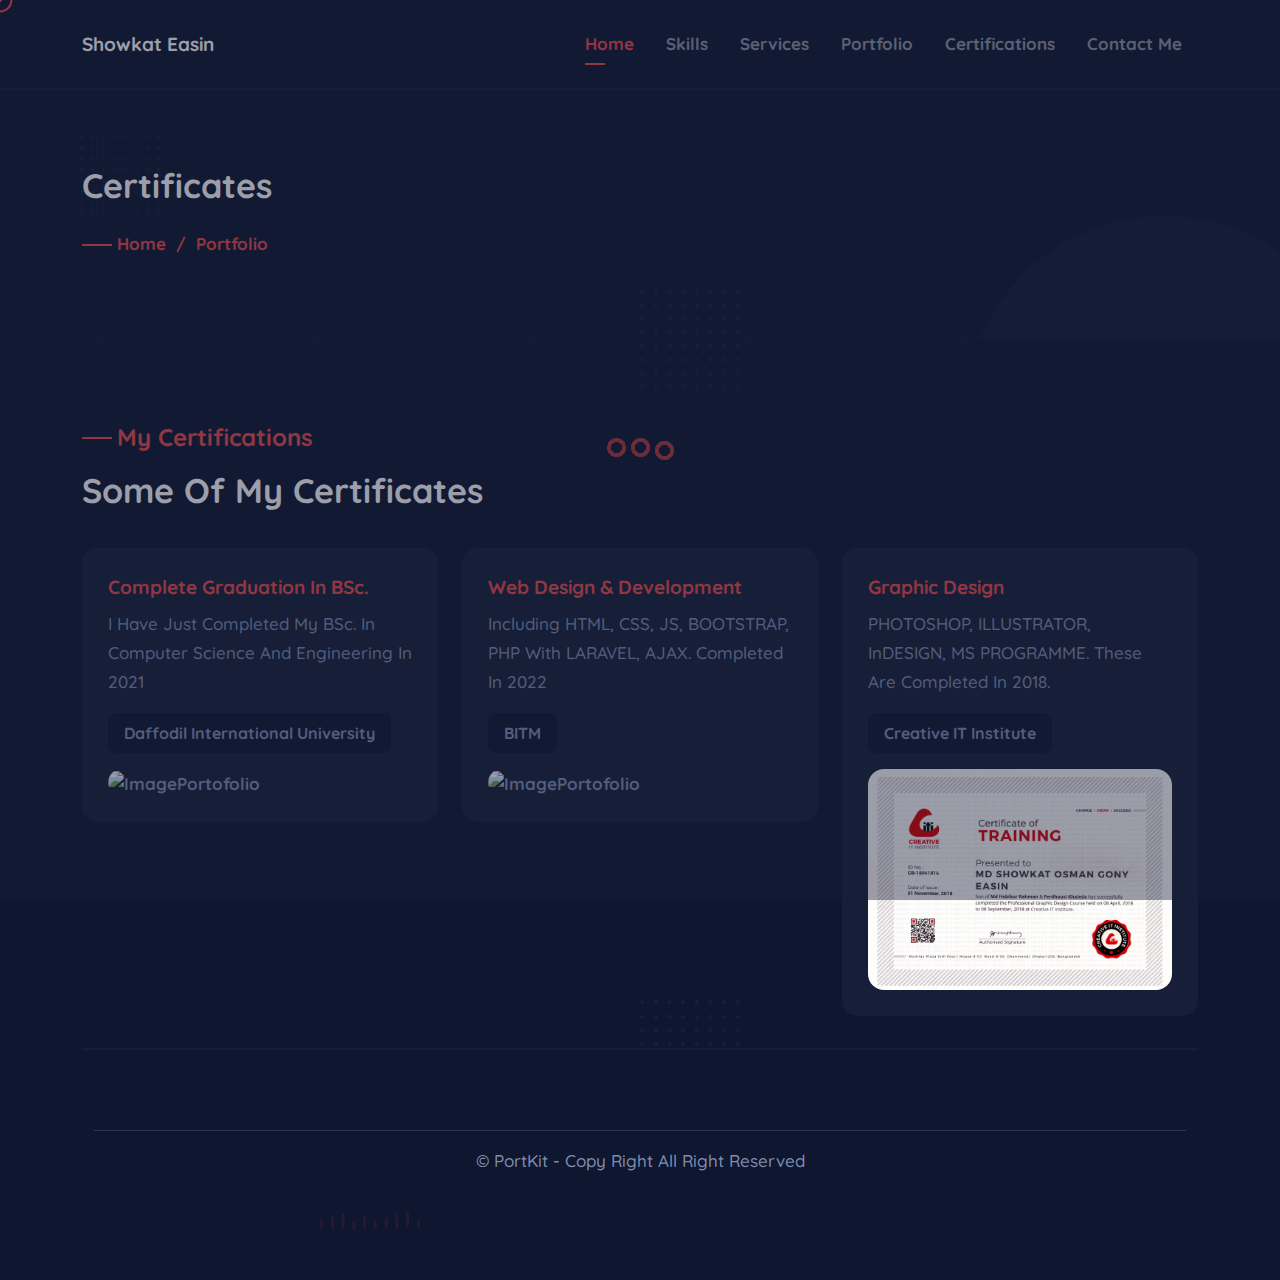
==== certificate.html @ d9ac350d "AddFooterAll" ====
<!DOCTYPE html>
<html lang="en" dir="ltr">
    
<head>
    <!-- meta -->
    <meta charset="UTF-8" />
    <meta http-equiv="X-UA-Compatible" content="IE=edge" />
    <meta name="viewport" content="width=device-width, initial-scale=1.0" />
    <meta name="description" content="Personal Portfolio HTML Template" />
    <meta name="keywords" content="Personal, Portfolio, Website, creative, freelancer, modern, onepage, UI, ux" />
    <!-- favicon -->
    <link rel="shortcut icon" href="assets/images/icon/favicon.png" type="image/x-icon">
    <!-- stylesheet -->
    <link rel="stylesheet" href="assets/css/bootstrap.min.css" />

    <link rel="stylesheet" href="https://cdnjs.cloudflare.com/ajax/libs/font-awesome/6.1.1/css/all.min.css" />
    <link rel='stylesheet' href='https://cdn-uicons.flaticon.com/uicons-regular-rounded/css/uicons-regular-rounded.css'>

    <link rel="stylesheet" href="assets/css/swiper-bundle.min.css" />
    <link rel="stylesheet" href="assets/scss/style.css" />
    <!-- title page -->
    <title>PortKit - Personal Portfolio HTML Template</title>
</head>

<body>

    <!-- preloader -->
    <div id="preloader"><img src="assets/images/icon/preloader.gif" alt="preloader"></div>
    <!-- preloader -->
    
    <!-- start navbar -->
    <nav class="navbar navbar-expand-lg navbar-dark bg-transparent">
        <div class="container">
            <a class="navbar-brand" href="#"><h4>Showkat Easin</h4></a>
            <button class="navbar-toggler" id="js-nav-trigger" type="button" data-bs-toggle="collapse" data-bs-target="#navbarContent" aria-controls="navbarContent" aria-expanded="false" aria-label="Toggle">
                <span></span>
            </button>
            <!-- .navbar-collapse -->
            <div class="collapse navbar-collapse" id="navbarContent">
                <ul class="navbar-nav ms-auto">
                    <li class="nav-item"><a class="nav-link active" aria-current="page" href="index.html">home</a></li>                    
                    <!-- <li class="nav-item"><a class="nav-link" href="index.html#about-me" data-value="about-me">about me</a></li> -->
                    <li class="nav-item"><a class="nav-link" href="skills.html">Skills</a></li>
                    <li class="nav-item"><a class="nav-link" href="services.html">services</a></li>
                    <li class="nav-item"><a class="nav-link" href="portfolio.html">portfolio</a></li>
                    <li class="nav-item"><a class="nav-link" href="certificate.html">Certifications</a></li>
                    <li class="nav-item"><a class="nav-link" href="contact-me.html">contact me</a></li>
                </ul>
            </div>
            <!-- .navbar-collapse -->
        </div>
    </nav>
    <!-- end navbar -->

    <!-- start header -->
    <header class="has-style-02">
        <div class="container">

            <div class="shape">
                <img class="shape-10" src="assets/images/shape/shape-circle1.png" alt="shape">
                <img class="shape-03" src="assets/images/shape/shape-03.png" alt="shape">
            </div>

            <div class="row">
                <div class="col-12">
                    <div class="breadcrumb">
                        <h2>Certificates</h2>
                        <ul class="d-flex">
                            <li><a href="#">home</a></li>
                            <li>/</li>
                            <li>Portfolio</li>
                        </ul>
                    </div>
                </div>
            </div>

        </div>
    </header>
    <!-- end header -->
    <!-- start portfolio -->
    <section class="section portfolio has-style-01">

        <div class="shape">
            <img class="shape-03" src="assets/images/shape/shape-03.png" alt="shape">
            <img class="shape-07" src="assets/images/shape/shape-05.png" alt="shape">
        </div>
        <!-- end heading-title -->   
        <div class="container">
         <!-- start heading-title -->
          <!-- start heading-title -->
             <div class="row align-items-center justify-content-between">
                <div class="col-lg-7 col-md-6 col-12 d-flex">
                    <div class="heading-title">
                        <h3>My Certifications</h3>
                        <h2>Some of my Certificates</h2>
                    </div>
                </div>
            </div>
             <!-- end heading-title -->
             <!-- start item -->
            <div class="row auction-filter justify-content-center">
                <!-- start item-card -->
                <div class="col-xl-4 col-lg-6 col-md-6 col-sm-6 col-12 mix web">
                    <div class="item-card">
                        <h4><a class="title-link" href="">Complete Graduation in BSc.</a></h4>
                        <p>I have just completed my BSc. in Computer Science and Engineering in 2021
                        </p>
                        <ul class="tag-link">
                            <li><a href="https://daffodilvarsity.edu.bd/">Daffodil international University</a></li>
                        </ul>
                        <div class="item-image">
                            <a class="link-image" href=""><i class="fi fi-rr-arrow-small-right"></i></a>
                            <img src="assets/images/portofolio/image-app-empty.png" alt="imagePortofolio">
                        </div>
                    </div>
                </div>
                <!-- end item-card -->
                <!-- start item-card -->
                <div class="col-xl-4 col-lg-6 col-md-6 col-sm-6 col-12 mix mobile">
                    <div class="item-card">
                        <h4><a class="title-link" href="">Web Design & Development</a></h4>
                        <p>Including HTML, CSS, JS, BOOTSTRAP, PHP with LARAVEL, AJAX. Completed in 2022
                        </p>
                        <ul class="tag-link">
                            <li><a href="http://www.bitm.org.bd/">BITM</a></li>
                        </ul>
                        <div class="item-image">
                            <a class="link-image" href="#"><i class="fi fi-rr-arrow-small-right"></i></a>
                            <img src="assets/images/portofolio/image-app-empty.png" alt="imagePortofolio">
                        </div>
                    </div>
                </div>
                <!-- end item-card -->
                <!-- start item-card -->
                <div class="col-xl-4 col-lg-6 col-md-6 col-sm-6 col-12 mix mobile">
                    <div class="item-card">
                        <h4><a class="title-link" href="#">Graphic Design</a></h4>
                        <p>PHOTOSHOP, ILLUSTRATOR, InDESIGN, MS PROGRAMME. These are completed in 2018.
                        </p>
                        <ul class="tag-link">
                            <li><a href="https://www.creativeitinstitute.com/">Creative IT Institute
                        </ul>
                        <div class="item-image">
                            <a class="link-image" href="#"><i class="fi fi-rr-arrow-small-right"></i></a>
                            <img src="assets/images/portofolio/CIT-GD.jpg" alt="imagePortofolio">
                        </div>
                    </div>
                </div>
                <!-- end item-card -->
            </div>
            <!-- end certificates -->
    <!-- start footer -->
    <footer class="has-style-01">
        <div class="shape">
            <img class="shape-03" src="assets/images/shape/shape-03.png" alt="shape">
        </div>
        <div class="container">
            <div class="row">
            </div>
            <hr>
            <p class="text-center">&copy; portKit - copy right all right reserved</p>
        </div>
    </footer>
    <!-- end footer -->
    <!-- start scroll up -->
    <div id="progress"><span id="progress-value">&#x1F815;</span></div>
    <!-- end scroll up -->
    <!-- scripts -->
    <script src="assets/js/jquery-3.6.0.min.js"></script>
    <script src="assets/js/bootstrap.bundle.min.js"></script>
    <script src="assets/js/mixitup.min.js"></script>
    <script src="assets/js/swiper-bundle.min.js"></script>
    <script src="assets/js/kursor.js"></script>
    <script src="assets/js/ajax-form.js"></script>
    <script src="assets/js/main.js"></script>
</body>
</html>
---- assets/scss/style.css ----
@charset "UTF-8";
/* start colors */
:root {
  --primary: #0e1630;
  --secondary: #eb4a4a;
  --tertiary: #171f38;
  --gray: #808dad;
  --white: #ffffff;
  --secondary-02: rgba(235, 74, 74, 0.1);
  --tertiary-02: rgba(23, 31, 56, 0.5);
}

.section {
  position: relative;
  padding: 5rem 0;
  border-top: 2px solid var(--tertiary-02);
}

@media (max-width: 767.98px) {
  .section {
    padding: 3rem 0;
  }
}

.heading-title {
  margin-bottom: 2rem;
}

@media (max-width: 767.98px) {
  .heading-title {
    margin-bottom: 1rem;
  }
}

.heading-title h3 {
  position: relative;
  padding-left: 35px;
}

.heading-title h3::before {
  position: absolute;
  content: "";
  background: var(--secondary);
  height: 2px;
  width: 30px;
  left: 0;
  top: 50%;
}

.heading-title h2 {
  color: var(--white);
  margin-top: 10px;
}

/*=============== navbar animation ===============*/
@-webkit-keyframes navbar-animation {
  0% {
    opacity: 0;
    -webkit-transform: translateY(-100%);
            transform: translateY(-100%);
  }
  100% {
    opacity: 1;
    -webkit-transform: translateY(0);
            transform: translateY(0);
  }
}
@keyframes navbar-animation {
  0% {
    opacity: 0;
    -webkit-transform: translateY(-100%);
            transform: translateY(-100%);
  }
  100% {
    opacity: 1;
    -webkit-transform: translateY(0);
            transform: translateY(0);
  }
}

/*=============== dropdown animation ===============*/
@-webkit-keyframes dropdown-animation {
  0% {
    -webkit-transform: scaleY(0);
            transform: scaleY(0);
  }
  50% {
    -webkit-transform: scaleY(1.1);
            transform: scaleY(1.1);
  }
  100% {
    -webkit-transform: scaleY(1);
            transform: scaleY(1);
  }
}
@keyframes dropdown-animation {
  0% {
    -webkit-transform: scaleY(0);
            transform: scaleY(0);
  }
  50% {
    -webkit-transform: scaleY(1.1);
            transform: scaleY(1.1);
  }
  100% {
    -webkit-transform: scaleY(1);
            transform: scaleY(1);
  }
}

/*=============== img-up-down-animation ===============*/
@-webkit-keyframes img-up-down-animation {
  0% {
    -webkit-transform: translateY(0);
            transform: translateY(0);
  }
  50% {
    -webkit-transform: translateY(25px);
            transform: translateY(25px);
  }
  100% {
    -webkit-transform: translateY(0);
            transform: translateY(0);
  }
}
@keyframes img-up-down-animation {
  0% {
    -webkit-transform: translateY(0);
            transform: translateY(0);
  }
  50% {
    -webkit-transform: translateY(25px);
            transform: translateY(25px);
  }
  100% {
    -webkit-transform: translateY(0);
            transform: translateY(0);
  }
}

/*=============== dropdown animation ===============*/
@-webkit-keyframes img-right-left-animation {
  0% {
    -webkit-transform: translateX(0);
            transform: translateX(0);
  }
  50% {
    -webkit-transform: translateX(25px);
            transform: translateX(25px);
  }
  100% {
    -webkit-transform: translateX(0);
            transform: translateX(0);
  }
}
@keyframes img-right-left-animation {
  0% {
    -webkit-transform: translateX(0);
            transform: translateX(0);
  }
  50% {
    -webkit-transform: translateX(25px);
            transform: translateX(25px);
  }
  100% {
    -webkit-transform: translateX(0);
            transform: translateX(0);
  }
}

/* start preloader */
#preloader {
  background: var(--tertiary);
  position: fixed;
  top: 0;
  left: 0;
  right: 0;
  bottom: 0;
  width: 100%;
  height: 100%;
  z-index: 999999;
  display: -webkit-box;
  display: -ms-flexbox;
  display: flex;
  -webkit-box-pack: center;
      -ms-flex-pack: center;
          justify-content: center;
  -webkit-box-align: center;
      -ms-flex-align: center;
          align-items: center;
}

/* end preloader */
/* start scroll progress up */
#progress {
  position: fixed;
  bottom: 1rem;
  right: 1rem;
  height: 45px;
  width: 45px;
  display: none;
  place-items: center;
  border-radius: 50%;
  -webkit-box-shadow: 0 0 10px rgba(0, 0, 0, 0.2);
          box-shadow: 0 0 10px rgba(0, 0, 0, 0.2);
  cursor: pointer;
}

#progress-value {
  display: block;
  height: calc(100% - 5px);
  width: calc(100% - 5px);
  background-color: var(--tertiary);
  border-radius: 50%;
  display: -ms-grid;
  display: grid;
  place-items: center;
  font-size: 24px;
  color: var(--gray);
  -webkit-transition: .3s ease;
  transition: .3s ease;
}

#progress-value:hover {
  color: var(--white);
}

/* end scroll progress up */
/* start shape */
.shape .shape-01, .shape .shape-02, .shape .shape-03, .shape .shape-04, .shape .shape-05, .shape .shape-06, .shape .shape-07, .shape .shape-08, .shape .shape-09, .shape .shape-10 {
  position: absolute;
  z-index: -1;
}

@media all and (max-width: 992px) {
  .shape .shape-01, .shape .shape-02, .shape .shape-03, .shape .shape-04, .shape .shape-05, .shape .shape-06, .shape .shape-07, .shape .shape-08, .shape .shape-09, .shape .shape-10 {
    display: none;
  }
}

/* end shape */
/* start breadcrumb */
.breadcrumb h2 {
  color: var(--white);
  display: block;
  width: 100%;
  margin-bottom: 20px;
}

.breadcrumb ul li {
  margin-right: 10px;
  color: var(--secondary);
}

.breadcrumb ul li a {
  color: var(--secondary);
  position: relative;
}

.breadcrumb ul li a:hover {
  color: var(--white);
}

.breadcrumb ul li a:first-child {
  padding-left: 35px;
}

.breadcrumb ul li a:first-child::before {
  position: absolute;
  content: "";
  background: var(--secondary);
  height: 2px;
  width: 30px;
  left: 0;
  top: 50%;
}

/* end breadcrumb */
/* start hr-01 */
hr.hr-01 {
  margin: 1.5rem 0;
  background: var(--gray);
  opacity: .1;
}

/* end hr-01 */
/* mixin bg-filter */
@font-face {
  font-family: "Quicksand-Bold";
  src: url("../fonts/Quicksand-Bold.ttf") format("truetype");
}

@font-face {
  font-family: "Quicksand-Medium";
  src: url("../fonts/Quicksand-Medium.ttf") format("truetype");
}

@font-face {
  font-family: "Quicksand-Regular";
  src: url("../fonts/Quicksand-Regular.ttf") format("truetype");
}

* {
  -webkit-box-sizing: border-box;
          box-sizing: border-box;
  padding: 0;
  margin: 0;
}

html {
  scroll-behavior: smooth;
}

a {
  text-decoration: none;
  -webkit-transition: .3s ease-in-out;
  transition: .3s ease-in-out;
}

ul {
  list-style: none;
}

img {
  max-width: 100%;
  height: auto;
}

ul,
li,
p,
h1,
h2,
h3,
h4,
h5 {
  margin: 0;
  padding: 0;
}

p,
h3,
h4 {
  font-weight: 500;
}

h1,
h2 {
  font-weight: 700;
}

h1 {
  font-size: 85px;
  line-height: 1em;
}

h2 {
  font-size: 34px;
  line-height: 1.5em;
}

h3 {
  color: var(--secondary);
  font-size: 24px;
  line-height: 1.5em;
}

h4 {
  color: var(--white);
  font-size: 19px;
  line-height: 1.4em;
}

p {
  font-size: 17px;
  line-height: 1.7em;
  font-family: "Quicksand-Medium", sans-serif;
}

.notCursor {
  cursor: none;
}

.notCursor * {
  cursor: none;
}

#kursorWrapper {
  position: fixed;
  z-index: 99999;
  overflow: hidden;
  pointer-events: none;
  top: 0;
  left: 0;
  width: 100%;
  height: 100%;
  overflow: hidden;
}

div[class*='kursor'] {
  position: fixed;
  pointer-events: none;
  -webkit-transform: translate(-50%, -50%);
          transform: translate(-50%, -50%);
  z-index: 10000;
}

div[class*='kursor'].kursor--hidden {
  opacity: 0;
  width: 0px;
  height: 0px;
}

div[class*='kursor'].kursor--1 {
  left: 0px;
  top: 0px;
  width: 25px;
  height: 25px;
  border-radius: 50%;
  border: 2px solid rgba(var(--k-color), 1);
  -webkit-transition: all 0.2s ease, top 0.18s ease-out, left 0.18s ease-out;
  transition: all 0.2s ease, top 0.18s ease-out, left 0.18s ease-out;
}

div[class*='kursor'].kursor--1 + .kursorChild {
  display: block;
  width: 4px;
  height: 4px;
  background: rgba(var(--k-color), 1);
  border-radius: 50%;
  -webkit-transition: all 0.2s ease, top 0s ease-out, left 0s ease-out;
  transition: all 0.2s ease, top 0s ease-out, left 0s ease-out;
}

div[class*='kursor'].kursor--1.--hover {
  width: 40px;
  height: 40px;
  border: 2px solid rgba(var(--k-color), 0);
  background: rgba(var(--k-color), 0.1);
}

div[class*='kursor'].kursor--1.--hover + .kursorChild {
  background: rgba(var(--k-color), 0.3);
}

div[class*='kursor'].kursor--1.kursor--down {
  width: 20px;
  height: 20px;
}

div[class*='kursor'].kursor--1.kursor--down + .kursorChild:after {
  width: 40px !important;
  height: 40px !important;
  opacity: 0;
  border: 1px solid;
  border-radius: 50%;
  border-color: rgba(var(--k-color), 1);
  -webkit-transition: all 0.4s ease;
  transition: all 0.4s ease;
}

div[class*='kursor'].kursor--2 {
  left: 0px;
  top: 0px;
  width: 20px;
  height: 20px;
  border-radius: 50%;
  background: rgba(var(--k-color), 1);
  -webkit-transition: all 0.2s ease, top 0.1s ease-out, left 0.1s ease-out;
  transition: all 0.2s ease, top 0.1s ease-out, left 0.1s ease-out;
}

div[class*='kursor'].kursor--2 + .kursorChild {
  display: block;
  width: 4px;
  height: 4px;
  background: rgba(var(--k-color), 1);
  border-radius: 50%;
  -webkit-transition: all 0.2s ease, top 0.2s ease-out, left 0.2s ease-out;
  transition: all 0.2s ease, top 0.2s ease-out, left 0.2s ease-out;
}

div[class*='kursor'].kursor--2.--hover {
  width: 40px;
  height: 40px;
  background: rgba(var(--k-color), 0.1);
}

div[class*='kursor'].kursor--2.--hover + .kursorChild {
  background: rgba(var(--k-color), 0.3);
}

div[class*='kursor'].kursor--2.kursor--down {
  width: 10px;
  height: 10px;
}

div[class*='kursor'].kursor--2.kursor--down + .kursorChild:after {
  width: 40px !important;
  height: 40px !important;
  opacity: 0;
  border: 1px solid;
  border-radius: 50%;
  border-color: rgba(var(--k-color), 1);
  -webkit-transition: all 0.4s ease;
  transition: all 0.4s ease;
}

div[class*='kursor'].kursor--3 {
  left: 0px;
  top: 0px;
  width: 20px;
  height: 20px;
  border: 1px solid rgba(var(--k-color), 1);
  -webkit-transition: all 0.2s ease, top 0.05s ease-out, left 0.05s ease-out;
  transition: all 0.2s ease, top 0.05s ease-out, left 0.05s ease-out;
}

div[class*='kursor'].kursor--3 + .kursorChild {
  display: block;
  width: 4px;
  height: 4px;
  background: rgba(var(--k-color), 1);
  -webkit-transition: all 0.2s ease, top 0.2s ease-out, left 0.2s ease-out;
  transition: all 0.2s ease, top 0.2s ease-out, left 0.2s ease-out;
}

div[class*='kursor'].kursor--3.--hover {
  width: 40px;
  height: 40px;
  background: rgba(var(--k-color), 0.1);
  border: 1px solid rgba(var(--k-color), 0);
}

div[class*='kursor'].kursor--3.--hover + .kursorChild {
  background: rgba(var(--k-color), 0.3);
}

div[class*='kursor'].kursor--3.kursor--down {
  width: 5px;
  height: 5px;
  border: 1px solid rgba(var(--k-color), 0);
}

div[class*='kursor'].kursor--3.kursor--down + .kursorChild {
  width: 10px;
  height: 10px;
}

div[class*='kursor'].kursor--3.kursor--down + .kursorChild:after {
  width: 40px !important;
  height: 40px !important;
  opacity: 0;
  border: 1px solid;
  border-color: rgba(var(--k-color), 1);
  -webkit-transition: all 0.4s ease;
  transition: all 0.4s ease;
}

div[class*='kursor'].kursor--4 {
  left: 0px;
  top: 0px;
  width: 50px;
  height: 50px;
  border: 1px solid rgba(var(--k-color), 0.3);
  border-radius: 50%;
  -webkit-transition: all 0.2s ease, top 0.2s ease-out, left 0.2s ease-out;
  transition: all 0.2s ease, top 0.2s ease-out, left 0.2s ease-out;
}

div[class*='kursor'].kursor--4 + .kursorChild {
  display: block;
  width: 6px;
  height: 6px;
  background: rgba(var(--k-color), 1);
  border-radius: 50%;
  -webkit-transition: all 0.2s ease, top 0.03s ease-out, left 0.03s ease-out;
  transition: all 0.2s ease, top 0.03s ease-out, left 0.03s ease-out;
}

div[class*='kursor'].kursor--4.--hover {
  width: 30px;
  height: 30px;
  background: rgba(var(--k-color), 0.1);
  border: 3px solid rgba(var(--k-color), 0);
}

div[class*='kursor'].kursor--4.--hover + .kursorChild {
  width: 25px;
  height: 25px;
  background: rgba(var(--k-color), 0.1);
}

div[class*='kursor'].kursor--4.kursor--down {
  width: 5px;
  height: 5px;
}

div[class*='kursor'].kursor--4.kursor--down + .kursorChild {
  width: 10px;
  height: 10px;
}

div[class*='kursor'].kursor--4.kursor--down + .kursorChild:after {
  width: 40px !important;
  height: 40px !important;
  opacity: 0;
  border-radius: 50%;
  border: 1px solid;
  border-color: rgba(var(--k-color), 1);
  -webkit-transition: all 0.4s ease;
  transition: all 0.4s ease;
}

div[class*='kursor'].kursor--5 {
  left: 0px;
  top: 0px;
  width: 10px;
  height: 10px;
  border: 1px solid rgba(var(--k-color), 0.5);
  border-radius: 50%;
  -webkit-transition: all 0.2s ease, top 0.2s ease-out, left 0.2s ease-out;
  transition: all 0.2s ease, top 0.2s ease-out, left 0.2s ease-out;
}

div[class*='kursor'].kursor--5.--hover {
  width: 26px;
  height: 26px;
  background: rgba(var(--k-color), 0.1);
  border: 3px solid rgba(var(--k-color), 0);
}

div[class*='kursor'].kursor--5.kursor--down {
  width: 15px;
  height: 15px;
}

div[class*='kursorChild'] {
  position: fixed;
  pointer-events: none;
  -webkit-transform: translate(-50%, -50%);
          transform: translate(-50%, -50%);
  display: none;
  overflow: hidden;
}

div[class*='kursorChild'].kursorChild[class*='--hidden'] {
  opacity: 0;
  width: 0px;
  height: 0px;
}

div[class*='kursorChild'].kursorChild:after {
  content: '';
  pointer-events: none;
  width: 0px;
  height: 0px;
  position: absolute;
  left: 50%;
  top: 50%;
  opacity: 1;
  border: 0px solid rgba(var(--k-color), 0.5);
  -webkit-transform: translate(-50%, -50%);
          transform: translate(-50%, -50%);
}

.kursor--absolute {
  position: absolute !important;
  z-index: 2000;
}

@media screen and (max-width: 768px) {
  .notCursor * {
    cursor: auto;
  }
  div[class*='kursor'] {
    display: none !important;
  }
  div[class*='kursorChild'] {
    display: none !important;
  }
}

@media screen and (max-width: 812px) and (max-height: 430px) and (orientation: landscape) {
  div[class*='kursor'] {
    display: none !important;
  }
  div[class*='kursorChild'] {
    display: none !important;
  }
  .notCursor * {
    cursor: auto;
  }
}

.btn {
  color: var(--secondary);
  border: 2px solid transparent;
  padding: 15px 25px;
  text-decoration: none;
  border-radius: .5rem;
  min-width: 160px;
  font-size: 17px;
  font-weight: 500;
  -webkit-transform: scale(1);
          transform: scale(1);
  -webkit-transition: .3s ease-in-out;
  transition: .3s ease-in-out;
}

@media (max-width: 767.98px) {
  .btn {
    padding: 10px 20px;
    min-width: auto;
  }
}

.btn:hover {
  color: var(--quaternary);
  -webkit-transform: scale(1.03) translateY(-5px);
          transform: scale(1.03) translateY(-5px);
}

.btn-generic {
  color: var(--secondary);
  border: 1px solid var(--secondary);
  background: var(--tertiary);
}

.btn-generic:hover {
  color: var(--gray);
  border: 1px solid var(--gray);
}

.btn-link {
  text-decoration: underline;
  text-decoration-thickness: 2px;
}

.btn-link:hover {
  color: var(--gray);
}

.pulse {
  width: 65px;
  height: 65px;
  background: rgba(235, 74, 74, 0.3);
  border-radius: 50%;
  position: relative;
  -webkit-animation: pulsar 1.5s infinite linear;
          animation: pulsar 1.5s infinite linear;
}

@-webkit-keyframes pulsar {
  0% {
    -webkit-box-shadow: 0 0 0 0 rgba(235, 74, 74, 0.1), 0 0 0 2px rgba(235, 74, 74, 0.1), 0 0 0 20px rgba(235, 74, 74, 0.1);
            box-shadow: 0 0 0 0 rgba(235, 74, 74, 0.1), 0 0 0 2px rgba(235, 74, 74, 0.1), 0 0 0 20px rgba(235, 74, 74, 0.1);
  }
  100% {
    -webkit-box-shadow: 0 0 0 2px rgba(235, 74, 74, 0.1), 0 0 0 20px rgba(235, 74, 74, 0.1), 0 0 0 40px rgba(255, 255, 255, 0);
            box-shadow: 0 0 0 2px rgba(235, 74, 74, 0.1), 0 0 0 20px rgba(235, 74, 74, 0.1), 0 0 0 40px rgba(255, 255, 255, 0);
  }
}

@keyframes pulsar {
  0% {
    -webkit-box-shadow: 0 0 0 0 rgba(235, 74, 74, 0.1), 0 0 0 2px rgba(235, 74, 74, 0.1), 0 0 0 20px rgba(235, 74, 74, 0.1);
            box-shadow: 0 0 0 0 rgba(235, 74, 74, 0.1), 0 0 0 2px rgba(235, 74, 74, 0.1), 0 0 0 20px rgba(235, 74, 74, 0.1);
  }
  100% {
    -webkit-box-shadow: 0 0 0 2px rgba(235, 74, 74, 0.1), 0 0 0 20px rgba(235, 74, 74, 0.1), 0 0 0 40px rgba(255, 255, 255, 0);
            box-shadow: 0 0 0 2px rgba(235, 74, 74, 0.1), 0 0 0 20px rgba(235, 74, 74, 0.1), 0 0 0 40px rgba(255, 255, 255, 0);
  }
}

/* start header has-style-01 */
header.has-style-01 {
  padding: 10rem 0 5rem;
  position: relative;
  overflow: hidden;
  /* start hero-content */
  /* end hero-content */
  /* start hero-content */
  /* end hero-thumb */
  /* start social */
  /* end social */
}

@media (max-width: 767.98px) {
  header.has-style-01 {
    text-align: left;
    padding: 8rem 0 3rem;
  }
}

header.has-style-01 .shape-01 {
  left: 25%;
  top: 150px;
  width: auto;
}

header.has-style-01 .shape-02 {
  left: 50%;
  top: 150px;
  width: auto;
  opacity: .5;
}

header.has-style-01 .shape-10 {
  right: 8%;
  top: 150px;
  width: 100px;
  z-index: 50;
}

header.has-style-01 .shape-07 {
  left: 10%;
  bottom: 50px;
  width: auto;
}

header.has-style-01 .shape-03 {
  left: 55%;
  top: 400px;
  width: auto;
}

header.has-style-01 .hero-content {
  position: relative;
  margin-bottom: 40px;
}

header.has-style-01 .hero-content h3.title-welcome {
  color: var(--secondary);
  position: relative;
  padding-left: 45px;
}

header.has-style-01 .hero-content h3.title-welcome::before {
  position: absolute;
  content: "";
  background: var(--secondary);
  height: 3px;
  width: 40px;
  left: 0;
  top: 50%;
}

header.has-style-01 .hero-content h1 {
  color: var(--white);
  margin: 20px 0;
}

header.has-style-01 .hero-content ul.link {
  margin: 40px 0;
}

@media (max-width: 767.98px) {
  header.has-style-01 .hero-content h1 {
    font-size: 45px;
    margin: 1rem auto;
  }
  header.has-style-01 .hero-content ul.link {
    margin: 1rem auto;
  }
}

header.has-style-01 .hero-thumb {
  position: relative;
  text-align: center;
}

header.has-style-01 .hero-thumb .skills,
header.has-style-01 .hero-thumb .experience,
header.has-style-01 .hero-thumb .play {
  position: absolute;
}

@media (max-width: 767.98px) {
  header.has-style-01 .hero-thumb .skills,
  header.has-style-01 .hero-thumb .experience {
    display: none;
  }
}

header.has-style-01 .hero-thumb .skills {
  top: 40%;
  left: -5.5rem;
  width: 150px;
  border-radius: 15px;
  -webkit-animation: img-up-down-animation 3s infinite;
          animation: img-up-down-animation 3s infinite;
  -webkit-box-shadow: -15px -15px 25px rgba(0, 0, 0, 0.1);
          box-shadow: -15px -15px 25px rgba(0, 0, 0, 0.1);
}

header.has-style-01 .hero-thumb .experience {
  bottom: -3rem;
  right: -1rem;
  width: 150px;
  border-radius: 15px;
  -webkit-animation: img-right-left-animation 3s infinite;
          animation: img-right-left-animation 3s infinite;
  -webkit-box-shadow: -15px -15px 25px rgba(0, 0, 0, 0.1);
          box-shadow: -15px -15px 25px rgba(0, 0, 0, 0.1);
}

header.has-style-01 .hero-thumb .play {
  color: var(--secondary);
  display: -webkit-box;
  display: -ms-flexbox;
  display: flex;
  height: 65px;
  width: 65px;
  -webkit-box-pack: center;
      -ms-flex-pack: center;
          justify-content: center;
  -webkit-box-align: center;
      -ms-flex-align: center;
          align-items: center;
  border-radius: 50%;
  bottom: 0px;
  left: 1rem;
}

@media (max-width: 767.98px) {
  header.has-style-01 .hero-thumb .play {
    bottom: 0%;
    left: 50%;
  }
}

header.has-style-01 .hero-thumb .thumb {
  -webkit-box-shadow: -15px -15px 25px rgba(0, 0, 0, 0.1);
          box-shadow: -15px -15px 25px rgba(0, 0, 0, 0.1);
  border-radius: 5rem;
}

header.has-style-01 ul.social {
  position: absolute;
  right: -8rem;
  top: 50%;
  -webkit-transform: translateX(-50%);
          transform: translateX(-50%);
  -webkit-transform: rotate(-90deg);
          transform: rotate(-90deg);
}

header.has-style-01 ul.social li {
  display: inline-block;
  padding: 0 .5rem;
}

@media (max-width: 767.98px) {
  header.has-style-01 ul.social li {
    padding: 0 .1rem;
  }
}

header.has-style-01 ul.social li a {
  color: var(--gray);
  position: relative;
  -webkit-transition: .3s ease-in-out;
  transition: .3s ease-in-out;
}

header.has-style-01 ul.social li a:hover {
  color: var(--secondary);
}

@media (max-width: 767.98px) {
  header.has-style-01 ul.social {
    position: static;
    -webkit-transform: rotate(0deg);
            transform: rotate(0deg);
    margin-top: 2rem;
    text-align: center;
  }
}

/* end header has-style-01 */
/* start header has-style-02 */
header.has-style-02 {
  padding: 10rem 0 4rem;
  position: relative;
  overflow: hidden;
}

header.has-style-02 .shape-10 {
  right: 0;
  bottom: 0;
  width: 300px;
}

header.has-style-02 .shape-03 {
  left: 5rem;
  top: 40%;
  width: 80px;
}

@media (max-width: 767.98px) {
  header.has-style-02 {
    text-align: left;
    padding: 8rem 0 3rem;
  }
}

/* end header has-style-02 */
/* start navbar */
.navbar {
  background: var(--primary) !important;
  border-bottom: 2px solid var(--tertiary);
  position: absolute;
  left: 0;
  top: 0;
  width: 100%;
  z-index: 1010;
  height: 90px;
  -webkit-transition: .3s ease-in-out;
  transition: .3s ease-in-out;
  /* start media all and min-width: 992px */
  /* end media all and min-width: 992px */
  /* start media all and max-width: 992px */
  /* end media all and max-width: 992px */
}

.navbar.fixed-top {
  position: fixed;
  -webkit-animation: navbar-animation 0.6s;
          animation: navbar-animation 0.6s;
}

.navbar .navbar-nav li a {
  -webkit-transition: .3s ease-in-out;
  transition: .3s ease-in-out;
}

.navbar .navbar-nav li a.active,
.navbar .navbar-nav li a:hover {
  color: var(--secondary) !important;
}

@media all and (min-width: 992px) {
  .navbar {
    padding-top: 0 !important;
    padding-bottom: 0 !important;
  }
  .navbar .navbar-nav .nav-link {
    padding: 2rem 1rem !important;
    position: relative;
  }
  .navbar .navbar-nav .nav-link::before {
    position: absolute;
    content: "";
    bottom: 1.5rem;
    left: 1rem;
    right: 1rem;
    height: 2px;
    width: 0;
    background: var(--secondary);
    -webkit-transition: all .3s ease-in-out;
    transition: all .3s ease-in-out;
  }
  .navbar .navbar-nav .nav-link.active::before {
    width: 25%;
  }
  .navbar .navbar-nav .nav-link:hover::before {
    width: 35%;
  }
  .navbar .navbar-nav .nav-link.active:hover::before {
    width: 25%;
  }
  .navbar .nav-item .dropdown-menu {
    background: var(--tertiary-02);
    -webkit-backdrop-filter: blur(10px);
            backdrop-filter: blur(10px);
    border: 1px solid var(--tertiary);
    -webkit-box-shadow: 0 25px 45px rgba(0, 0, 0, 0.3);
            box-shadow: 0 25px 45px rgba(0, 0, 0, 0.3);
    display: block;
    visibility: hidden;
    opacity: 0;
    margin: 0;
    min-width: 200px;
    padding: 0;
    border: 2px solid var(--tertiary);
    border-radius: 0 0 15px 15px;
  }
  .navbar .nav-item:hover .dropdown-menu {
    opacity: 1;
    visibility: visible;
    overflow: hidden;
    -webkit-animation: dropdown-animation 0.5s;
            animation: dropdown-animation 0.5s;
    -webkit-transform-origin: top;
            transform-origin: top;
  }
  .navbar .nav-item:hover .dropdown-menu .dropdown-item {
    color: var(--gray);
    padding: .8rem 1rem;
    -webkit-transition: all .3s ease-in-out;
    transition: all .3s ease-in-out;
  }
  .navbar .nav-item:hover .dropdown-menu .dropdown-item:hover {
    color: var(--gray);
    padding-left: 1.5rem;
    background: var(--tertiary);
  }
  .navbar .nav-item:hover .dropdown-menu .dropdown-item:focus {
    background: var(--tertiary);
    color: var(--secondary);
  }
  .navbar .dropdown-toggle::after {
    -webkit-transform: translateY(5px);
            transform: translateY(5px);
  }
}

@media all and (max-width: 992px) {
  .navbar {
    padding-top: 1rem !important;
    padding-bottom: 1rem !important;
  }
  .navbar .navbar-toggler {
    -webkit-box-shadow: none;
            box-shadow: none;
    border: none;
    width: 35px;
    height: 35px;
    z-index: 30;
    overflow: hidden;
    display: block;
    border-radius: .3rem;
    background-color: var(--tertiary);
    cursor: pointer;
    -webkit-transform: rotate(0deg);
            transform: rotate(0deg);
    -webkit-transition: 0.5s ease-in-out;
    transition: 0.5s ease-in-out;
  }
  .navbar .navbar-toggler span, .navbar .navbar-toggler::before, .navbar .navbar-toggler::after {
    content: "";
    position: absolute;
    left: 10px;
    width: 15px;
    height: 2px;
    display: block;
    background-color: var(--white);
    opacity: 1;
    -webkit-transform: rotate(0deg);
            transform: rotate(0deg);
    -webkit-transition: 0.3s cubic-bezier(0.68, -0.55, 0.265, 1.55);
    transition: 0.3s cubic-bezier(0.68, -0.55, 0.265, 1.55);
  }
  .navbar .navbar-toggler::before {
    top: 10px;
  }
  .navbar .navbar-toggler span {
    top: 17px;
  }
  .navbar .navbar-toggler::after {
    top: 24px;
  }
  .navbar .navbar-toggler.is-active::before {
    top: 18px;
    -webkit-transform: rotate(135deg);
            transform: rotate(135deg);
  }
  .navbar .navbar-toggler.is-active span {
    opacity: 0;
    left: -30px;
  }
  .navbar .navbar-toggler.is-active::after {
    top: 18px;
    -webkit-transform: rotate(-135deg);
            transform: rotate(-135deg);
  }
  .navbar .navbar-collapse {
    background: var(--tertiary-02);
    -webkit-backdrop-filter: blur(10px);
            backdrop-filter: blur(10px);
    border: 1px solid var(--tertiary);
    -webkit-box-shadow: 0 25px 45px rgba(0, 0, 0, 0.3);
            box-shadow: 0 25px 45px rgba(0, 0, 0, 0.3);
    background: var(--primary);
    border-right: 2px solid var(--tertiary);
    position: absolute;
    visibility: hidden;
    display: block;
    top: 0;
    bottom: 0;
    left: 0;
    opacity: 0;
    min-width: 300px;
    height: 100vh !important;
    z-index: 9999;
    padding: 3rem 2rem 1rem;
    -webkit-transform: translateX(-100%);
            transform: translateX(-100%);
    -webkit-transition: .2s ease-in-out;
    transition: .2s ease-in-out;
  }
  .navbar .navbar-collapse.show {
    visibility: visible;
    opacity: 1;
    -webkit-transform: translateX(0);
            transform: translateX(0);
  }
  .navbar .nav-item .dropdown-menu {
    background: transparent;
    border: none;
  }
  .navbar .nav-item .dropdown-menu .dropdown-item {
    padding: 0.25rem 0;
    color: var(--gray);
  }
  .navbar .nav-item .dropdown-menu .dropdown-item:hover {
    background: transparent;
    color: var(--secondary);
  }
  .navbar .dropdown-toggle::after {
    position: absolute;
    right: 0;
    -webkit-transform: translateY(5px);
            transform: translateY(5px);
  }
}

/* end navbar */
/* start what-do */
.what-do.has-style-01 .shape-03 {
  left: 38%;
  top: -50px;
  width: 100px;
}

.what-do.has-style-01 .shape-04 {
  left: 33%;
  top: 80px;
  width: 50px;
}

.what-do.has-style-01 .shape-05 {
  right: 0;
  top: 0px;
  width: auto;
}

.what-do.has-style-01 .shape-06 {
  right: 0;
  top: 100px;
  width: auto;
}

.what-do.has-style-01 .box {
  display: -webkit-box;
  display: -ms-flexbox;
  display: flex;
  background: var(--tertiary);
  border: 1px solid transparent;
  border-radius: 15px;
  padding: 1.5rem;
  margin: 1rem 0;
  -webkit-transition: .3s ease-in-out;
  transition: .3s ease-in-out;
}

.what-do.has-style-01 .box:hover {
  cursor: pointer;
  border: 1px solid var(--primary);
  -webkit-transform: translateY(-10px);
          transform: translateY(-10px);
  -webkit-box-shadow: 0 25px 45px rgba(0, 0, 0, 0.1);
          box-shadow: 0 25px 45px rgba(0, 0, 0, 0.1);
}

.what-do.has-style-01 .box .icon {
  margin-right: 15px;
  position: relative;
  padding: 1rem 1rem 1rem 0;
}

.what-do.has-style-01 .box .icon i {
  color: var(--secondary);
  font-size: 45px;
  -webkit-transition: .3s ease-in-out;
  transition: .3s ease-in-out;
}

.what-do.has-style-01 .box .icon::before {
  content: "";
  position: absolute;
  top: 0;
  right: 0;
  background: var(--secondary);
  opacity: .1;
  height: 45px;
  width: 45px;
  border-radius: 50%;
  -webkit-transition: .3s ease-in-out;
  transition: .3s ease-in-out;
}

.what-do.has-style-01 .box:hover i {
  -webkit-transform: translateY(-15px);
          transform: translateY(-15px);
}

.what-do.has-style-01 .box:hover .icon::before {
  -webkit-transform: translateY(15px);
          transform: translateY(15px);
  background: var(--gray);
}

/* end what-do */
/* start about me */
.about-me.has-style-01 .shape-04 {
  left: 30%;
  top: 100px;
  width: auto;
}

.about-me.has-style-01 .shape-07 {
  left: 30%;
  bottom: 50px;
  width: 100px;
}

.about-me.has-style-01 ul.info {
  margin-bottom: 20px;
}

.about-me.has-style-01 ul.info li {
  color: var(--white);
  margin-bottom: 20px;
}

.about-me.has-style-01 ul.info li i {
  color: var(--secondary);
  position: relative;
  top: 5px;
  margin-right: .5rem;
}

/* end about me */
/* start portfolio */
.portfolio.has-style-01 .shape-03 {
  left: 50%;
  top: -50px;
  width: 100px;
}

.portfolio.has-style-01 .shape-07 {
  left: 25%;
  bottom: 50px;
  width: 100px;
}

.portfolio.has-style-01 .controls {
  margin-bottom: 1rem;
  text-align: right;
}

@media (max-width: 767.98px) {
  .portfolio.has-style-01 .controls {
    margin-bottom: 2rem;
    text-align: center;
  }
}

.portfolio.has-style-01 .controls button {
  background: transparent;
  border: none;
  color: var(--gray);
  margin-right: 1.5rem;
  position: relative;
  text-transform: capitalize;
  font-weight: 500;
  font-size: 17px;
  -webkit-transition: .3s ease-in-out;
  transition: .3s ease-in-out;
}

@media (max-width: 767.98px) {
  .portfolio.has-style-01 .controls button {
    display: block;
    margin-bottom: 20px;
  }
  .portfolio.has-style-01 .controls button:last-child {
    margin: 0;
  }
}

.portfolio.has-style-01 .controls button:last-child {
  margin-right: 0;
}

.portfolio.has-style-01 .controls button:hover {
  color: var(--secondary);
}

.portfolio.has-style-01 .controls button.mixitup-control-active {
  color: var(--secondary);
}

.portfolio.has-style-01 .controls button.mixitup-control-active::before {
  position: absolute;
  content: "";
  bottom: -.5rem;
  left: 0;
  height: 2px;
  width: 15px;
  background: var(--secondary);
}

.portfolio.has-style-01 .item-card {
  background: var(--tertiary);
  border-radius: 15px;
  padding: 1.5rem;
  margin-bottom: 2rem;
  border: 2px solid transparent;
  -webkit-transition: .3s ease-in-out;
  transition: .3s ease-in-out;
}

.portfolio.has-style-01 .item-card:hover {
  border: 2px solid var(--gray);
  -webkit-box-shadow: 0 25px 45px rgba(0, 0, 0, 0.3);
          box-shadow: 0 25px 45px rgba(0, 0, 0, 0.3);
}

.portfolio.has-style-01 .item-card:hover .title-link {
  color: var(--white);
}

.portfolio.has-style-01 .item-card .title-link {
  color: var(--secondary);
  margin-bottom: 10px;
  display: block;
  -webkit-transition: .3s ease-in-out;
  transition: .3s ease-in-out;
}

.portfolio.has-style-01 .item-card .tag-link {
  margin: 1rem 0;
  display: -webkit-box;
  display: -ms-flexbox;
  display: flex;
  gap: 5px;
  -ms-flex-wrap: wrap;
      flex-wrap: wrap;
}

.portfolio.has-style-01 .item-card .tag-link li {
  display: inline-block;
}

.portfolio.has-style-01 .item-card .tag-link li a {
  background: var(--primary);
  color: var(--gray);
  padding: .5rem 1rem;
  display: inline-block;
  border-radius: .5rem;
  font-size: 16px;
}

.portfolio.has-style-01 .item-card .tag-link li a:hover {
  color: var(--white);
}

.portfolio.has-style-01 .item-card .item-image {
  border-radius: 1rem;
  overflow: hidden;
  position: relative;
}

.portfolio.has-style-01 .item-card .item-image .link-image {
  position: absolute;
  bottom: -50px;
  right: -50px;
  background: var(--secondary);
  color: var(--white);
  border-radius: .3rem 0 0 0;
  font-size: 18px;
  display: -webkit-box;
  display: -ms-flexbox;
  display: flex;
  -webkit-box-pack: center;
      -ms-flex-pack: center;
          justify-content: center;
  -webkit-box-align: center;
      -ms-flex-align: center;
          align-items: center;
  height: 45px;
  width: 45px;
  -webkit-transition: .3s ease-in-out;
  transition: .3s ease-in-out;
}

.portfolio.has-style-01 .item-card .item-image img {
  width: 100%;
  height: 100%;
}

.portfolio.has-style-01 .item-card:hover .link-image {
  bottom: 0;
  right: 0;
}

.portfolio.has-style-01 .item-card:hover .link-image:hover {
  background: var(--tertiary);
}

/* end portfolio */
/* start testimonials */
@media (max-width: 767.98px) {
  .testimonials.has-style-01 {
    text-align: center;
  }
  .testimonials.has-style-01 .heading-title {
    text-align: left;
  }
}

.testimonials.has-style-01 .shape-03 {
  left: 38%;
  top: -50px;
  width: 100px;
}

.testimonials.has-style-01 .shape-04 {
  right: 20%;
  top: 50px;
  width: auto;
}

.testimonials.has-style-01 .shape-08 {
  right: 20%;
  top: 50px;
  width: auto;
}

@media (max-width: 767.98px) {
  .testimonials.has-style-01 .testimonials-img {
    margin-bottom: 2rem;
  }
}

.testimonials.has-style-01 .swiper .swiper-slide {
  cursor: pointer;
  margin-bottom: 40px;
  text-align: left;
}

.testimonials.has-style-01 .swiper .swiper-slide .heading {
  width: 100%;
  margin-bottom: 20px;
  -webkit-box-pack: justify;
      -ms-flex-pack: justify;
          justify-content: space-between;
  -webkit-box-align: end;
      -ms-flex-align: end;
          align-items: end;
}

@media (min-width: 767.98px) {
  .testimonials.has-style-01 .swiper .swiper-slide .heading {
    display: -webkit-box;
    display: -ms-flexbox;
    display: flex;
  }
}

.testimonials.has-style-01 .swiper .swiper-slide .heading .information img {
  width: 80px;
  height: 80px;
}

.testimonials.has-style-01 .swiper .swiper-slide .heading .information .info {
  margin-left: 1rem;
}

.testimonials.has-style-01 .swiper .swiper-slide .heading .information .info h3 {
  color: var(--gray);
}

.testimonials.has-style-01 .swiper .swiper-slide .heading .information .info h4 {
  color: var(--secondary);
}

.testimonials.has-style-01 .swiper .swiper-slide .heading ul.stars {
  margin-top: 20px;
}

.testimonials.has-style-01 .swiper .swiper-slide .heading ul.stars li {
  color: var(--gray);
  margin-right: 5px;
  font-size: 15px;
  opacity: .3;
}

.testimonials.has-style-01 .swiper .swiper-slide .heading ul.stars li.perfect {
  opacity: 1;
  color: var(--secondary);
}

.testimonials.has-style-01 .arrow {
  position: absolute;
  right: 0;
  bottom: 0;
  z-index: 66;
  height: 15px;
}

.testimonials.has-style-01 .arrow i {
  margin-left: 10px;
  font-size: 18px;
  color: var(--white);
  -webkit-transition: .3s ease-in-out;
  transition: .3s ease-in-out;
}

.testimonials.has-style-01 .arrow i:hover {
  color: var(--secondary);
}

.testimonials.has-style-01 .swiper-horizontal > .swiper-scrollbar {
  position: absolute;
  left: 0;
  bottom: 3px;
  width: 80%;
}

.testimonials.has-style-01 .swiper-scrollbar {
  background: var(--tertiary);
  cursor: pointer;
}

.testimonials.has-style-01 .swiper-scrollbar-drag {
  background: var(--secondary);
}

/* end testimonials */
/* start skils */
.skils.has-style-01 .shape-03 {
  right: 10%;
  top: -40px;
  width: 80px;
}

.skils.has-style-01 .shape-06 {
  right: 0;
  bottom: 50px;
  width: auto;
}

.skils.has-style-01 .shape-08 {
  left: 0;
  top: 50px;
  width: auto;
}

.skils.has-style-01 .progress {
  width: 180px;
  height: 180px;
  text-align: center;
  background: var(--tertiary);
  display: -webkit-box;
  display: -ms-flexbox;
  display: flex;
  -webkit-box-pack: center;
      -ms-flex-pack: center;
          justify-content: center;
  -webkit-box-align: center;
      -ms-flex-align: center;
          align-items: center;
  -webkit-box-orient: vertical;
  -webkit-box-direction: normal;
      -ms-flex-direction: column;
          flex-direction: column;
  border-radius: 50%;
  position: relative;
  margin: 30px auto;
  overflow: visible;
}

.skils.has-style-01 .progress::before {
  position: absolute;
  content: "";
  top: -10px;
  left: -10px;
  border: 2px dashed var(--secondary);
  height: 200px;
  width: 200px;
  border-radius: 50%;
  opacity: .4;
}

.skils.has-style-01 .progress > span {
  width: 50%;
  height: 100%;
  overflow: hidden;
  position: absolute;
  top: 0;
  z-index: 1;
}

.skils.has-style-01 .progress .progress-left {
  left: 0;
}

.skils.has-style-01 .progress .progress-bar {
  width: 100%;
  height: 100%;
  background: none;
  position: absolute;
  top: 0;
  border: 5px solid var(--secondary);
}

.skils.has-style-01 .progress .progress-left .progress-bar {
  left: 100%;
  border-top-right-radius: 90px;
  border-bottom-right-radius: 90px;
  border-left: 0;
  -webkit-transform-origin: center left;
  transform-origin: center left;
}

.skils.has-style-01 .progress .progress-right {
  right: 0;
}

.skils.has-style-01 .progress .progress-right .progress-bar {
  left: -100%;
  border-top-left-radius: 90px;
  border-bottom-left-radius: 90px;
  border-right: 0;
  -webkit-transform-origin: center right;
  transform-origin: center right;
}

.skils.has-style-01 .progress .progress-value {
  display: -webkit-box;
  display: -ms-flexbox;
  display: flex;
  -webkit-box-pack: center;
      -ms-flex-pack: center;
          justify-content: center;
  -webkit-box-align: center;
      -ms-flex-align: center;
          align-items: center;
  -webkit-box-orient: vertical;
  -webkit-box-direction: normal;
      -ms-flex-direction: column;
          flex-direction: column;
}

.skils.has-style-01 .progress .progress-value h2 {
  color: var(--secondary);
}

.skils.has-style-01 .progress .progress-value h3 {
  color: var(--white);
}

.skils.has-style-01 .progress[data-percentage="1.66667"] .progress-right .progress-bar {
  -webkit-animation: loading-1 1s linear forwards;
          animation: loading-1 1s linear forwards;
}

.skils.has-style-01 .progress[data-percentage="1.66667"] .progress-left .progress-bar {
  -webkit-animation: 0;
          animation: 0;
}

.skils.has-style-01 .progress[data-percentage="3.33333"] .progress-right .progress-bar {
  -webkit-animation: loading-2 1s linear forwards;
          animation: loading-2 1s linear forwards;
}

.skils.has-style-01 .progress[data-percentage="3.33333"] .progress-left .progress-bar {
  -webkit-animation: 0;
          animation: 0;
}

.skils.has-style-01 .progress[data-percentage="5"] .progress-right .progress-bar {
  -webkit-animation: loading-3 1s linear forwards;
          animation: loading-3 1s linear forwards;
}

.skils.has-style-01 .progress[data-percentage="5"] .progress-left .progress-bar {
  -webkit-animation: 0;
          animation: 0;
}

.skils.has-style-01 .progress[data-percentage="6.66667"] .progress-right .progress-bar {
  -webkit-animation: loading-4 1s linear forwards;
          animation: loading-4 1s linear forwards;
}

.skils.has-style-01 .progress[data-percentage="6.66667"] .progress-left .progress-bar {
  -webkit-animation: 0;
          animation: 0;
}

.skils.has-style-01 .progress[data-percentage="8.33333"] .progress-right .progress-bar {
  -webkit-animation: loading-5 1s linear forwards;
          animation: loading-5 1s linear forwards;
}

.skils.has-style-01 .progress[data-percentage="8.33333"] .progress-left .progress-bar {
  -webkit-animation: 0;
          animation: 0;
}

.skils.has-style-01 .progress[data-percentage="10"] .progress-right .progress-bar {
  -webkit-animation: loading-6 1s linear forwards;
          animation: loading-6 1s linear forwards;
}

.skils.has-style-01 .progress[data-percentage="10"] .progress-left .progress-bar {
  -webkit-animation: 0;
          animation: 0;
}

.skils.has-style-01 .progress[data-percentage="11.66667"] .progress-right .progress-bar {
  -webkit-animation: loading-7 1s linear forwards;
          animation: loading-7 1s linear forwards;
}

.skils.has-style-01 .progress[data-percentage="11.66667"] .progress-left .progress-bar {
  -webkit-animation: 0;
          animation: 0;
}

.skils.has-style-01 .progress[data-percentage="13.33333"] .progress-right .progress-bar {
  -webkit-animation: loading-8 1s linear forwards;
          animation: loading-8 1s linear forwards;
}

.skils.has-style-01 .progress[data-percentage="13.33333"] .progress-left .progress-bar {
  -webkit-animation: 0;
          animation: 0;
}

.skils.has-style-01 .progress[data-percentage="15"] .progress-right .progress-bar {
  -webkit-animation: loading-9 1s linear forwards;
          animation: loading-9 1s linear forwards;
}

.skils.has-style-01 .progress[data-percentage="15"] .progress-left .progress-bar {
  -webkit-animation: 0;
          animation: 0;
}

.skils.has-style-01 .progress[data-percentage="16.66667"] .progress-right .progress-bar {
  -webkit-animation: loading-10 1s linear forwards;
          animation: loading-10 1s linear forwards;
}

.skils.has-style-01 .progress[data-percentage="16.66667"] .progress-left .progress-bar {
  -webkit-animation: 0;
          animation: 0;
}

.skils.has-style-01 .progress[data-percentage="18.33333"] .progress-right .progress-bar {
  -webkit-animation: loading-11 1s linear forwards;
          animation: loading-11 1s linear forwards;
}

.skils.has-style-01 .progress[data-percentage="18.33333"] .progress-left .progress-bar {
  -webkit-animation: 0;
          animation: 0;
}

.skils.has-style-01 .progress[data-percentage="20"] .progress-right .progress-bar {
  -webkit-animation: loading-12 1s linear forwards;
          animation: loading-12 1s linear forwards;
}

.skils.has-style-01 .progress[data-percentage="20"] .progress-left .progress-bar {
  -webkit-animation: 0;
          animation: 0;
}

.skils.has-style-01 .progress[data-percentage="21.66667"] .progress-right .progress-bar {
  -webkit-animation: loading-13 1s linear forwards;
          animation: loading-13 1s linear forwards;
}

.skils.has-style-01 .progress[data-percentage="21.66667"] .progress-left .progress-bar {
  -webkit-animation: 0;
          animation: 0;
}

.skils.has-style-01 .progress[data-percentage="23.33333"] .progress-right .progress-bar {
  -webkit-animation: loading-14 1s linear forwards;
          animation: loading-14 1s linear forwards;
}

.skils.has-style-01 .progress[data-percentage="23.33333"] .progress-left .progress-bar {
  -webkit-animation: 0;
          animation: 0;
}

.skils.has-style-01 .progress[data-percentage="25"] .progress-right .progress-bar {
  -webkit-animation: loading-15 1s linear forwards;
          animation: loading-15 1s linear forwards;
}

.skils.has-style-01 .progress[data-percentage="25"] .progress-left .progress-bar {
  -webkit-animation: 0;
          animation: 0;
}

.skils.has-style-01 .progress[data-percentage="26.66667"] .progress-right .progress-bar {
  -webkit-animation: loading-16 1s linear forwards;
          animation: loading-16 1s linear forwards;
}

.skils.has-style-01 .progress[data-percentage="26.66667"] .progress-left .progress-bar {
  -webkit-animation: 0;
          animation: 0;
}

.skils.has-style-01 .progress[data-percentage="28.33333"] .progress-right .progress-bar {
  -webkit-animation: loading-17 1s linear forwards;
          animation: loading-17 1s linear forwards;
}

.skils.has-style-01 .progress[data-percentage="28.33333"] .progress-left .progress-bar {
  -webkit-animation: 0;
          animation: 0;
}

.skils.has-style-01 .progress[data-percentage="30"] .progress-right .progress-bar {
  -webkit-animation: loading-18 1s linear forwards;
          animation: loading-18 1s linear forwards;
}

.skils.has-style-01 .progress[data-percentage="30"] .progress-left .progress-bar {
  -webkit-animation: 0;
          animation: 0;
}

.skils.has-style-01 .progress[data-percentage="31.66667"] .progress-right .progress-bar {
  -webkit-animation: loading-19 1s linear forwards;
          animation: loading-19 1s linear forwards;
}

.skils.has-style-01 .progress[data-percentage="31.66667"] .progress-left .progress-bar {
  -webkit-animation: 0;
          animation: 0;
}

.skils.has-style-01 .progress[data-percentage="33.33333"] .progress-right .progress-bar {
  -webkit-animation: loading-20 1s linear forwards;
          animation: loading-20 1s linear forwards;
}

.skils.has-style-01 .progress[data-percentage="33.33333"] .progress-left .progress-bar {
  -webkit-animation: 0;
          animation: 0;
}

.skils.has-style-01 .progress[data-percentage="35"] .progress-right .progress-bar {
  -webkit-animation: loading-21 1s linear forwards;
          animation: loading-21 1s linear forwards;
}

.skils.has-style-01 .progress[data-percentage="35"] .progress-left .progress-bar {
  -webkit-animation: 0;
          animation: 0;
}

.skils.has-style-01 .progress[data-percentage="36.66667"] .progress-right .progress-bar {
  -webkit-animation: loading-22 1s linear forwards;
          animation: loading-22 1s linear forwards;
}

.skils.has-style-01 .progress[data-percentage="36.66667"] .progress-left .progress-bar {
  -webkit-animation: 0;
          animation: 0;
}

.skils.has-style-01 .progress[data-percentage="38.33333"] .progress-right .progress-bar {
  -webkit-animation: loading-23 1s linear forwards;
          animation: loading-23 1s linear forwards;
}

.skils.has-style-01 .progress[data-percentage="38.33333"] .progress-left .progress-bar {
  -webkit-animation: 0;
          animation: 0;
}

.skils.has-style-01 .progress[data-percentage="40"] .progress-right .progress-bar {
  -webkit-animation: loading-24 1s linear forwards;
          animation: loading-24 1s linear forwards;
}

.skils.has-style-01 .progress[data-percentage="40"] .progress-left .progress-bar {
  -webkit-animation: 0;
          animation: 0;
}

.skils.has-style-01 .progress[data-percentage="41.66667"] .progress-right .progress-bar {
  -webkit-animation: loading-25 1s linear forwards;
          animation: loading-25 1s linear forwards;
}

.skils.has-style-01 .progress[data-percentage="41.66667"] .progress-left .progress-bar {
  -webkit-animation: 0;
          animation: 0;
}

.skils.has-style-01 .progress[data-percentage="43.33333"] .progress-right .progress-bar {
  -webkit-animation: loading-26 1s linear forwards;
          animation: loading-26 1s linear forwards;
}

.skils.has-style-01 .progress[data-percentage="43.33333"] .progress-left .progress-bar {
  -webkit-animation: 0;
          animation: 0;
}

.skils.has-style-01 .progress[data-percentage="45"] .progress-right .progress-bar {
  -webkit-animation: loading-27 1s linear forwards;
          animation: loading-27 1s linear forwards;
}

.skils.has-style-01 .progress[data-percentage="45"] .progress-left .progress-bar {
  -webkit-animation: 0;
          animation: 0;
}

.skils.has-style-01 .progress[data-percentage="46.66667"] .progress-right .progress-bar {
  -webkit-animation: loading-28 1s linear forwards;
          animation: loading-28 1s linear forwards;
}

.skils.has-style-01 .progress[data-percentage="46.66667"] .progress-left .progress-bar {
  -webkit-animation: 0;
          animation: 0;
}

.skils.has-style-01 .progress[data-percentage="48.33333"] .progress-right .progress-bar {
  -webkit-animation: loading-29 1s linear forwards;
          animation: loading-29 1s linear forwards;
}

.skils.has-style-01 .progress[data-percentage="48.33333"] .progress-left .progress-bar {
  -webkit-animation: 0;
          animation: 0;
}

.skils.has-style-01 .progress[data-percentage="50"] .progress-right .progress-bar {
  -webkit-animation: loading-30 1s linear forwards;
          animation: loading-30 1s linear forwards;
}

.skils.has-style-01 .progress[data-percentage="50"] .progress-left .progress-bar {
  -webkit-animation: 0;
          animation: 0;
}

.skils.has-style-01 .progress[data-percentage="51.66667"] .progress-right .progress-bar {
  -webkit-animation: loading-30 1s linear forwards;
          animation: loading-30 1s linear forwards;
}

.skils.has-style-01 .progress[data-percentage="51.66667"] .progress-left .progress-bar {
  -webkit-animation: loading-1 1s linear forwards 1s;
          animation: loading-1 1s linear forwards 1s;
}

.skils.has-style-01 .progress[data-percentage="53.33333"] .progress-right .progress-bar {
  -webkit-animation: loading-30 1s linear forwards;
          animation: loading-30 1s linear forwards;
}

.skils.has-style-01 .progress[data-percentage="53.33333"] .progress-left .progress-bar {
  -webkit-animation: loading-2 1s linear forwards 1s;
          animation: loading-2 1s linear forwards 1s;
}

.skils.has-style-01 .progress[data-percentage="55"] .progress-right .progress-bar {
  -webkit-animation: loading-30 1s linear forwards;
          animation: loading-30 1s linear forwards;
}

.skils.has-style-01 .progress[data-percentage="55"] .progress-left .progress-bar {
  -webkit-animation: loading-3 1s linear forwards 1s;
          animation: loading-3 1s linear forwards 1s;
}

.skils.has-style-01 .progress[data-percentage="56.66667"] .progress-right .progress-bar {
  -webkit-animation: loading-30 1s linear forwards;
          animation: loading-30 1s linear forwards;
}

.skils.has-style-01 .progress[data-percentage="56.66667"] .progress-left .progress-bar {
  -webkit-animation: loading-4 1s linear forwards 1s;
          animation: loading-4 1s linear forwards 1s;
}

.skils.has-style-01 .progress[data-percentage="58.33333"] .progress-right .progress-bar {
  -webkit-animation: loading-30 1s linear forwards;
          animation: loading-30 1s linear forwards;
}

.skils.has-style-01 .progress[data-percentage="58.33333"] .progress-left .progress-bar {
  -webkit-animation: loading-5 1s linear forwards 1s;
          animation: loading-5 1s linear forwards 1s;
}

.skils.has-style-01 .progress[data-percentage="60"] .progress-right .progress-bar {
  -webkit-animation: loading-30 1s linear forwards;
          animation: loading-30 1s linear forwards;
}

.skils.has-style-01 .progress[data-percentage="60"] .progress-left .progress-bar {
  -webkit-animation: loading-6 1s linear forwards 1s;
          animation: loading-6 1s linear forwards 1s;
}

.skils.has-style-01 .progress[data-percentage="61.66667"] .progress-right .progress-bar {
  -webkit-animation: loading-30 1s linear forwards;
          animation: loading-30 1s linear forwards;
}

.skils.has-style-01 .progress[data-percentage="61.66667"] .progress-left .progress-bar {
  -webkit-animation: loading-7 1s linear forwards 1s;
          animation: loading-7 1s linear forwards 1s;
}

.skils.has-style-01 .progress[data-percentage="63.33333"] .progress-right .progress-bar {
  -webkit-animation: loading-30 1s linear forwards;
          animation: loading-30 1s linear forwards;
}

.skils.has-style-01 .progress[data-percentage="63.33333"] .progress-left .progress-bar {
  -webkit-animation: loading-8 1s linear forwards 1s;
          animation: loading-8 1s linear forwards 1s;
}

.skils.has-style-01 .progress[data-percentage="65"] .progress-right .progress-bar {
  -webkit-animation: loading-30 1s linear forwards;
          animation: loading-30 1s linear forwards;
}

.skils.has-style-01 .progress[data-percentage="65"] .progress-left .progress-bar {
  -webkit-animation: loading-9 1s linear forwards 1s;
          animation: loading-9 1s linear forwards 1s;
}

.skils.has-style-01 .progress[data-percentage="66.66667"] .progress-right .progress-bar {
  -webkit-animation: loading-30 1s linear forwards;
          animation: loading-30 1s linear forwards;
}

.skils.has-style-01 .progress[data-percentage="66.66667"] .progress-left .progress-bar {
  -webkit-animation: loading-10 1s linear forwards 1s;
          animation: loading-10 1s linear forwards 1s;
}

.skils.has-style-01 .progress[data-percentage="68.33333"] .progress-right .progress-bar {
  -webkit-animation: loading-30 1s linear forwards;
          animation: loading-30 1s linear forwards;
}

.skils.has-style-01 .progress[data-percentage="68.33333"] .progress-left .progress-bar {
  -webkit-animation: loading-11 1s linear forwards 1s;
          animation: loading-11 1s linear forwards 1s;
}

.skils.has-style-01 .progress[data-percentage="70"] .progress-right .progress-bar {
  -webkit-animation: loading-30 1s linear forwards;
          animation: loading-30 1s linear forwards;
}

.skils.has-style-01 .progress[data-percentage="70"] .progress-left .progress-bar {
  -webkit-animation: loading-12 1s linear forwards 1s;
          animation: loading-12 1s linear forwards 1s;
}

.skils.has-style-01 .progress[data-percentage="71.66667"] .progress-right .progress-bar {
  -webkit-animation: loading-30 1s linear forwards;
          animation: loading-30 1s linear forwards;
}

.skils.has-style-01 .progress[data-percentage="71.66667"] .progress-left .progress-bar {
  -webkit-animation: loading-13 1s linear forwards 1s;
          animation: loading-13 1s linear forwards 1s;
}

.skils.has-style-01 .progress[data-percentage="73.33333"] .progress-right .progress-bar {
  -webkit-animation: loading-30 1s linear forwards;
          animation: loading-30 1s linear forwards;
}

.skils.has-style-01 .progress[data-percentage="73.33333"] .progress-left .progress-bar {
  -webkit-animation: loading-14 1s linear forwards 1s;
          animation: loading-14 1s linear forwards 1s;
}

.skils.has-style-01 .progress[data-percentage="75"] .progress-right .progress-bar {
  -webkit-animation: loading-30 1s linear forwards;
          animation: loading-30 1s linear forwards;
}

.skils.has-style-01 .progress[data-percentage="75"] .progress-left .progress-bar {
  -webkit-animation: loading-15 1s linear forwards 1s;
          animation: loading-15 1s linear forwards 1s;
}

.skils.has-style-01 .progress[data-percentage="76.66667"] .progress-right .progress-bar {
  -webkit-animation: loading-30 1s linear forwards;
          animation: loading-30 1s linear forwards;
}

.skils.has-style-01 .progress[data-percentage="76.66667"] .progress-left .progress-bar {
  -webkit-animation: loading-16 1s linear forwards 1s;
          animation: loading-16 1s linear forwards 1s;
}

.skils.has-style-01 .progress[data-percentage="78.33333"] .progress-right .progress-bar {
  -webkit-animation: loading-30 1s linear forwards;
          animation: loading-30 1s linear forwards;
}

.skils.has-style-01 .progress[data-percentage="78.33333"] .progress-left .progress-bar {
  -webkit-animation: loading-17 1s linear forwards 1s;
          animation: loading-17 1s linear forwards 1s;
}

.skils.has-style-01 .progress[data-percentage="80"] .progress-right .progress-bar {
  -webkit-animation: loading-30 1s linear forwards;
          animation: loading-30 1s linear forwards;
}

.skils.has-style-01 .progress[data-percentage="80"] .progress-left .progress-bar {
  -webkit-animation: loading-18 1s linear forwards 1s;
          animation: loading-18 1s linear forwards 1s;
}

.skils.has-style-01 .progress[data-percentage="81.66667"] .progress-right .progress-bar {
  -webkit-animation: loading-30 1s linear forwards;
          animation: loading-30 1s linear forwards;
}

.skils.has-style-01 .progress[data-percentage="81.66667"] .progress-left .progress-bar {
  -webkit-animation: loading-19 1s linear forwards 1s;
          animation: loading-19 1s linear forwards 1s;
}

.skils.has-style-01 .progress[data-percentage="83.33333"] .progress-right .progress-bar {
  -webkit-animation: loading-30 1s linear forwards;
          animation: loading-30 1s linear forwards;
}

.skils.has-style-01 .progress[data-percentage="83.33333"] .progress-left .progress-bar {
  -webkit-animation: loading-20 1s linear forwards 1s;
          animation: loading-20 1s linear forwards 1s;
}

.skils.has-style-01 .progress[data-percentage="85"] .progress-right .progress-bar {
  -webkit-animation: loading-30 1s linear forwards;
          animation: loading-30 1s linear forwards;
}

.skils.has-style-01 .progress[data-percentage="85"] .progress-left .progress-bar {
  -webkit-animation: loading-21 1s linear forwards 1s;
          animation: loading-21 1s linear forwards 1s;
}

.skils.has-style-01 .progress[data-percentage="86.66667"] .progress-right .progress-bar {
  -webkit-animation: loading-30 1s linear forwards;
          animation: loading-30 1s linear forwards;
}

.skils.has-style-01 .progress[data-percentage="86.66667"] .progress-left .progress-bar {
  -webkit-animation: loading-22 1s linear forwards 1s;
          animation: loading-22 1s linear forwards 1s;
}

.skils.has-style-01 .progress[data-percentage="88.33333"] .progress-right .progress-bar {
  -webkit-animation: loading-30 1s linear forwards;
          animation: loading-30 1s linear forwards;
}

.skils.has-style-01 .progress[data-percentage="88.33333"] .progress-left .progress-bar {
  -webkit-animation: loading-23 1s linear forwards 1s;
          animation: loading-23 1s linear forwards 1s;
}

.skils.has-style-01 .progress[data-percentage="90"] .progress-right .progress-bar {
  -webkit-animation: loading-30 1s linear forwards;
          animation: loading-30 1s linear forwards;
}

.skils.has-style-01 .progress[data-percentage="90"] .progress-left .progress-bar {
  -webkit-animation: loading-24 1s linear forwards 1s;
          animation: loading-24 1s linear forwards 1s;
}

.skils.has-style-01 .progress[data-percentage="91.66667"] .progress-right .progress-bar {
  -webkit-animation: loading-30 1s linear forwards;
          animation: loading-30 1s linear forwards;
}

.skils.has-style-01 .progress[data-percentage="91.66667"] .progress-left .progress-bar {
  -webkit-animation: loading-25 1s linear forwards 1s;
          animation: loading-25 1s linear forwards 1s;
}

.skils.has-style-01 .progress[data-percentage="93.33333"] .progress-right .progress-bar {
  -webkit-animation: loading-30 1s linear forwards;
          animation: loading-30 1s linear forwards;
}

.skils.has-style-01 .progress[data-percentage="93.33333"] .progress-left .progress-bar {
  -webkit-animation: loading-26 1s linear forwards 1s;
          animation: loading-26 1s linear forwards 1s;
}

.skils.has-style-01 .progress[data-percentage="95"] .progress-right .progress-bar {
  -webkit-animation: loading-30 1s linear forwards;
          animation: loading-30 1s linear forwards;
}

.skils.has-style-01 .progress[data-percentage="95"] .progress-left .progress-bar {
  -webkit-animation: loading-27 1s linear forwards 1s;
          animation: loading-27 1s linear forwards 1s;
}

.skils.has-style-01 .progress[data-percentage="96.66667"] .progress-right .progress-bar {
  -webkit-animation: loading-30 1s linear forwards;
          animation: loading-30 1s linear forwards;
}

.skils.has-style-01 .progress[data-percentage="96.66667"] .progress-left .progress-bar {
  -webkit-animation: loading-28 1s linear forwards 1s;
          animation: loading-28 1s linear forwards 1s;
}

.skils.has-style-01 .progress[data-percentage="98.33333"] .progress-right .progress-bar {
  -webkit-animation: loading-30 1s linear forwards;
          animation: loading-30 1s linear forwards;
}

.skils.has-style-01 .progress[data-percentage="98.33333"] .progress-left .progress-bar {
  -webkit-animation: loading-29 1s linear forwards 1s;
          animation: loading-29 1s linear forwards 1s;
}

.skils.has-style-01 .progress[data-percentage="100"] .progress-right .progress-bar {
  -webkit-animation: loading-30 1s linear forwards;
          animation: loading-30 1s linear forwards;
}

.skils.has-style-01 .progress[data-percentage="100"] .progress-left .progress-bar {
  -webkit-animation: loading-30 1s linear forwards 1s;
          animation: loading-30 1s linear forwards 1s;
}

@-webkit-keyframes loading-1 {
  0% {
    -webkit-transform: rotate(0deg);
    transform: rotate(0deg);
  }
  100% {
    -webkit-transform: rotate(6);
    transform: rotate(6deg);
  }
}

@keyframes loading-1 {
  0% {
    -webkit-transform: rotate(0deg);
    transform: rotate(0deg);
  }
  100% {
    -webkit-transform: rotate(6);
    transform: rotate(6deg);
  }
}

@-webkit-keyframes loading-2 {
  0% {
    -webkit-transform: rotate(0deg);
    transform: rotate(0deg);
  }
  100% {
    -webkit-transform: rotate(12);
    transform: rotate(12deg);
  }
}

@keyframes loading-2 {
  0% {
    -webkit-transform: rotate(0deg);
    transform: rotate(0deg);
  }
  100% {
    -webkit-transform: rotate(12);
    transform: rotate(12deg);
  }
}

@-webkit-keyframes loading-3 {
  0% {
    -webkit-transform: rotate(0deg);
    transform: rotate(0deg);
  }
  100% {
    -webkit-transform: rotate(18);
    transform: rotate(18deg);
  }
}

@keyframes loading-3 {
  0% {
    -webkit-transform: rotate(0deg);
    transform: rotate(0deg);
  }
  100% {
    -webkit-transform: rotate(18);
    transform: rotate(18deg);
  }
}

@-webkit-keyframes loading-4 {
  0% {
    -webkit-transform: rotate(0deg);
    transform: rotate(0deg);
  }
  100% {
    -webkit-transform: rotate(24);
    transform: rotate(24deg);
  }
}

@keyframes loading-4 {
  0% {
    -webkit-transform: rotate(0deg);
    transform: rotate(0deg);
  }
  100% {
    -webkit-transform: rotate(24);
    transform: rotate(24deg);
  }
}

@-webkit-keyframes loading-5 {
  0% {
    -webkit-transform: rotate(0deg);
    transform: rotate(0deg);
  }
  100% {
    -webkit-transform: rotate(30);
    transform: rotate(30deg);
  }
}

@keyframes loading-5 {
  0% {
    -webkit-transform: rotate(0deg);
    transform: rotate(0deg);
  }
  100% {
    -webkit-transform: rotate(30);
    transform: rotate(30deg);
  }
}

@-webkit-keyframes loading-6 {
  0% {
    -webkit-transform: rotate(0deg);
    transform: rotate(0deg);
  }
  100% {
    -webkit-transform: rotate(36);
    transform: rotate(36deg);
  }
}

@keyframes loading-6 {
  0% {
    -webkit-transform: rotate(0deg);
    transform: rotate(0deg);
  }
  100% {
    -webkit-transform: rotate(36);
    transform: rotate(36deg);
  }
}

@-webkit-keyframes loading-7 {
  0% {
    -webkit-transform: rotate(0deg);
    transform: rotate(0deg);
  }
  100% {
    -webkit-transform: rotate(42);
    transform: rotate(42deg);
  }
}

@keyframes loading-7 {
  0% {
    -webkit-transform: rotate(0deg);
    transform: rotate(0deg);
  }
  100% {
    -webkit-transform: rotate(42);
    transform: rotate(42deg);
  }
}

@-webkit-keyframes loading-8 {
  0% {
    -webkit-transform: rotate(0deg);
    transform: rotate(0deg);
  }
  100% {
    -webkit-transform: rotate(48);
    transform: rotate(48deg);
  }
}

@keyframes loading-8 {
  0% {
    -webkit-transform: rotate(0deg);
    transform: rotate(0deg);
  }
  100% {
    -webkit-transform: rotate(48);
    transform: rotate(48deg);
  }
}

@-webkit-keyframes loading-9 {
  0% {
    -webkit-transform: rotate(0deg);
    transform: rotate(0deg);
  }
  100% {
    -webkit-transform: rotate(54);
    transform: rotate(54deg);
  }
}

@keyframes loading-9 {
  0% {
    -webkit-transform: rotate(0deg);
    transform: rotate(0deg);
  }
  100% {
    -webkit-transform: rotate(54);
    transform: rotate(54deg);
  }
}

@-webkit-keyframes loading-10 {
  0% {
    -webkit-transform: rotate(0deg);
    transform: rotate(0deg);
  }
  100% {
    -webkit-transform: rotate(60);
    transform: rotate(60deg);
  }
}

@keyframes loading-10 {
  0% {
    -webkit-transform: rotate(0deg);
    transform: rotate(0deg);
  }
  100% {
    -webkit-transform: rotate(60);
    transform: rotate(60deg);
  }
}

@-webkit-keyframes loading-11 {
  0% {
    -webkit-transform: rotate(0deg);
    transform: rotate(0deg);
  }
  100% {
    -webkit-transform: rotate(66);
    transform: rotate(66deg);
  }
}

@keyframes loading-11 {
  0% {
    -webkit-transform: rotate(0deg);
    transform: rotate(0deg);
  }
  100% {
    -webkit-transform: rotate(66);
    transform: rotate(66deg);
  }
}

@-webkit-keyframes loading-12 {
  0% {
    -webkit-transform: rotate(0deg);
    transform: rotate(0deg);
  }
  100% {
    -webkit-transform: rotate(72);
    transform: rotate(72deg);
  }
}

@keyframes loading-12 {
  0% {
    -webkit-transform: rotate(0deg);
    transform: rotate(0deg);
  }
  100% {
    -webkit-transform: rotate(72);
    transform: rotate(72deg);
  }
}

@-webkit-keyframes loading-13 {
  0% {
    -webkit-transform: rotate(0deg);
    transform: rotate(0deg);
  }
  100% {
    -webkit-transform: rotate(78);
    transform: rotate(78deg);
  }
}

@keyframes loading-13 {
  0% {
    -webkit-transform: rotate(0deg);
    transform: rotate(0deg);
  }
  100% {
    -webkit-transform: rotate(78);
    transform: rotate(78deg);
  }
}

@-webkit-keyframes loading-14 {
  0% {
    -webkit-transform: rotate(0deg);
    transform: rotate(0deg);
  }
  100% {
    -webkit-transform: rotate(84);
    transform: rotate(84deg);
  }
}

@keyframes loading-14 {
  0% {
    -webkit-transform: rotate(0deg);
    transform: rotate(0deg);
  }
  100% {
    -webkit-transform: rotate(84);
    transform: rotate(84deg);
  }
}

@-webkit-keyframes loading-15 {
  0% {
    -webkit-transform: rotate(0deg);
    transform: rotate(0deg);
  }
  100% {
    -webkit-transform: rotate(90);
    transform: rotate(90deg);
  }
}

@keyframes loading-15 {
  0% {
    -webkit-transform: rotate(0deg);
    transform: rotate(0deg);
  }
  100% {
    -webkit-transform: rotate(90);
    transform: rotate(90deg);
  }
}

@-webkit-keyframes loading-16 {
  0% {
    -webkit-transform: rotate(0deg);
    transform: rotate(0deg);
  }
  100% {
    -webkit-transform: rotate(96);
    transform: rotate(96deg);
  }
}

@keyframes loading-16 {
  0% {
    -webkit-transform: rotate(0deg);
    transform: rotate(0deg);
  }
  100% {
    -webkit-transform: rotate(96);
    transform: rotate(96deg);
  }
}

@-webkit-keyframes loading-17 {
  0% {
    -webkit-transform: rotate(0deg);
    transform: rotate(0deg);
  }
  100% {
    -webkit-transform: rotate(102);
    transform: rotate(102deg);
  }
}

@keyframes loading-17 {
  0% {
    -webkit-transform: rotate(0deg);
    transform: rotate(0deg);
  }
  100% {
    -webkit-transform: rotate(102);
    transform: rotate(102deg);
  }
}

@-webkit-keyframes loading-18 {
  0% {
    -webkit-transform: rotate(0deg);
    transform: rotate(0deg);
  }
  100% {
    -webkit-transform: rotate(108);
    transform: rotate(108deg);
  }
}

@keyframes loading-18 {
  0% {
    -webkit-transform: rotate(0deg);
    transform: rotate(0deg);
  }
  100% {
    -webkit-transform: rotate(108);
    transform: rotate(108deg);
  }
}

@-webkit-keyframes loading-19 {
  0% {
    -webkit-transform: rotate(0deg);
    transform: rotate(0deg);
  }
  100% {
    -webkit-transform: rotate(114);
    transform: rotate(114deg);
  }
}

@keyframes loading-19 {
  0% {
    -webkit-transform: rotate(0deg);
    transform: rotate(0deg);
  }
  100% {
    -webkit-transform: rotate(114);
    transform: rotate(114deg);
  }
}

@-webkit-keyframes loading-20 {
  0% {
    -webkit-transform: rotate(0deg);
    transform: rotate(0deg);
  }
  100% {
    -webkit-transform: rotate(120);
    transform: rotate(120deg);
  }
}

@keyframes loading-20 {
  0% {
    -webkit-transform: rotate(0deg);
    transform: rotate(0deg);
  }
  100% {
    -webkit-transform: rotate(120);
    transform: rotate(120deg);
  }
}

@-webkit-keyframes loading-21 {
  0% {
    -webkit-transform: rotate(0deg);
    transform: rotate(0deg);
  }
  100% {
    -webkit-transform: rotate(126);
    transform: rotate(126deg);
  }
}

@keyframes loading-21 {
  0% {
    -webkit-transform: rotate(0deg);
    transform: rotate(0deg);
  }
  100% {
    -webkit-transform: rotate(126);
    transform: rotate(126deg);
  }
}

@-webkit-keyframes loading-22 {
  0% {
    -webkit-transform: rotate(0deg);
    transform: rotate(0deg);
  }
  100% {
    -webkit-transform: rotate(132);
    transform: rotate(132deg);
  }
}

@keyframes loading-22 {
  0% {
    -webkit-transform: rotate(0deg);
    transform: rotate(0deg);
  }
  100% {
    -webkit-transform: rotate(132);
    transform: rotate(132deg);
  }
}

@-webkit-keyframes loading-23 {
  0% {
    -webkit-transform: rotate(0deg);
    transform: rotate(0deg);
  }
  100% {
    -webkit-transform: rotate(138);
    transform: rotate(138deg);
  }
}

@keyframes loading-23 {
  0% {
    -webkit-transform: rotate(0deg);
    transform: rotate(0deg);
  }
  100% {
    -webkit-transform: rotate(138);
    transform: rotate(138deg);
  }
}

@-webkit-keyframes loading-24 {
  0% {
    -webkit-transform: rotate(0deg);
    transform: rotate(0deg);
  }
  100% {
    -webkit-transform: rotate(144);
    transform: rotate(144deg);
  }
}

@keyframes loading-24 {
  0% {
    -webkit-transform: rotate(0deg);
    transform: rotate(0deg);
  }
  100% {
    -webkit-transform: rotate(144);
    transform: rotate(144deg);
  }
}

@-webkit-keyframes loading-25 {
  0% {
    -webkit-transform: rotate(0deg);
    transform: rotate(0deg);
  }
  100% {
    -webkit-transform: rotate(150);
    transform: rotate(150deg);
  }
}

@keyframes loading-25 {
  0% {
    -webkit-transform: rotate(0deg);
    transform: rotate(0deg);
  }
  100% {
    -webkit-transform: rotate(150);
    transform: rotate(150deg);
  }
}

@-webkit-keyframes loading-26 {
  0% {
    -webkit-transform: rotate(0deg);
    transform: rotate(0deg);
  }
  100% {
    -webkit-transform: rotate(156);
    transform: rotate(156deg);
  }
}

@keyframes loading-26 {
  0% {
    -webkit-transform: rotate(0deg);
    transform: rotate(0deg);
  }
  100% {
    -webkit-transform: rotate(156);
    transform: rotate(156deg);
  }
}

@-webkit-keyframes loading-27 {
  0% {
    -webkit-transform: rotate(0deg);
    transform: rotate(0deg);
  }
  100% {
    -webkit-transform: rotate(162);
    transform: rotate(162deg);
  }
}

@keyframes loading-27 {
  0% {
    -webkit-transform: rotate(0deg);
    transform: rotate(0deg);
  }
  100% {
    -webkit-transform: rotate(162);
    transform: rotate(162deg);
  }
}

@-webkit-keyframes loading-28 {
  0% {
    -webkit-transform: rotate(0deg);
    transform: rotate(0deg);
  }
  100% {
    -webkit-transform: rotate(168);
    transform: rotate(168deg);
  }
}

@keyframes loading-28 {
  0% {
    -webkit-transform: rotate(0deg);
    transform: rotate(0deg);
  }
  100% {
    -webkit-transform: rotate(168);
    transform: rotate(168deg);
  }
}

@-webkit-keyframes loading-29 {
  0% {
    -webkit-transform: rotate(0deg);
    transform: rotate(0deg);
  }
  100% {
    -webkit-transform: rotate(174);
    transform: rotate(174deg);
  }
}

@keyframes loading-29 {
  0% {
    -webkit-transform: rotate(0deg);
    transform: rotate(0deg);
  }
  100% {
    -webkit-transform: rotate(174);
    transform: rotate(174deg);
  }
}

@-webkit-keyframes loading-30 {
  0% {
    -webkit-transform: rotate(0deg);
    transform: rotate(0deg);
  }
  100% {
    -webkit-transform: rotate(180);
    transform: rotate(180deg);
  }
}

@keyframes loading-30 {
  0% {
    -webkit-transform: rotate(0deg);
    transform: rotate(0deg);
  }
  100% {
    -webkit-transform: rotate(180);
    transform: rotate(180deg);
  }
}

/* end skils */
/* start contact-me */
.contact-me.has-style-01 .shape-03 {
  left: 38%;
  top: -50px;
  width: 100px;
}

.contact-me.has-style-01 .shape-07 {
  left: 30%;
  bottom: 50px;
  width: auto;
}

.contact-me.has-style-01 .shape-09 {
  right: 5%;
  bottom: 15%;
  width: auto;
}

.contact-me.has-style-01 ul.info {
  margin-top: 40px;
}

.contact-me.has-style-01 ul.info li {
  margin-top: 20px;
}

.contact-me.has-style-01 ul.info li a {
  color: var(--gray);
  -webkit-transition: .3s ease-in-out;
  transition: .3s ease-in-out;
  text-transform: none;
}

.contact-me.has-style-01 ul.info li a:hover {
  color: var(--secondary);
}

.contact-me.has-style-01 ul.info li i {
  margin-right: 15px;
  background: var(--secondary-02);
  color: var(--secondary);
  display: -webkit-inline-box;
  display: -ms-inline-flexbox;
  display: inline-flex;
  -webkit-box-pack: center;
      -ms-flex-pack: center;
          justify-content: center;
  -webkit-box-align: center;
      -ms-flex-align: center;
          align-items: center;
  height: 35px;
  width: 35px;
  border-radius: .3rem;
}

.contact-me.has-style-01 ul.social {
  margin-top: 40px;
}

@media (max-width: 768px) {
  .contact-me.has-style-01 ul.social {
    margin: 40px auto;
  }
}

.contact-me.has-style-01 ul.social li a {
  color: var(--gray);
  margin-right: 1rem;
  font-size: 18px;
  display: -webkit-inline-box;
  display: -ms-inline-flexbox;
  display: inline-flex;
  -webkit-box-pack: center;
      -ms-flex-pack: center;
          justify-content: center;
  -webkit-box-align: center;
      -ms-flex-align: center;
          align-items: center;
  height: 35px;
  width: 35px;
  border-radius: .3rem;
  -webkit-transition: .3s ease-in-out;
  transition: .3s ease-in-out;
}

.contact-me.has-style-01 ul.social li a:hover {
  color: var(--secondary);
  background: var(--secondary-02);
}

.contact-me.has-style-01 .contact_form .form-group {
  margin-bottom: 20px;
  position: relative;
}

.contact-me.has-style-01 .contact_form .form-group i {
  position: absolute;
  top: 1.7rem;
  right: 1.5rem;
  opacity: .5;
}

.contact-me.has-style-01 .contact_form .form-group input,
.contact-me.has-style-01 .contact_form .form-group textarea {
  border: none;
  background: var(--tertiary-02);
  color: var(--white);
  border: 1px solid transparent;
  padding: 1.5rem 1rem;
  border-radius: .3rem;
  -webkit-box-shadow: none;
          box-shadow: none;
  -webkit-transition: .3s ease-in-out;
  transition: .3s ease-in-out;
}

.contact-me.has-style-01 .contact_form .form-group input:focus,
.contact-me.has-style-01 .contact_form .form-group textarea:focus {
  background: var(--tertiary);
  border: 1px solid var(--tertiary);
  -webkit-box-shadow: 0 25px 45px rgba(0, 0, 0, 0.1);
          box-shadow: 0 25px 45px rgba(0, 0, 0, 0.1);
}

/* end contact-me */
/* start details */
.details.has-style-01 .hero-details {
  margin-bottom: 20px;
}

.details.has-style-01 .hero-details h2 {
  color: var(--white);
  margin-bottom: 20px;
}

.details.has-style-01 .hero-details ul li {
  display: block;
  margin-bottom: 20px;
}

.details.has-style-01 .hero-details ul li h4 {
  display: inline-block;
}

.details.has-style-01 .hero-details div {
  display: -webkit-box;
  display: -ms-flexbox;
  display: flex;
  -webkit-box-pack: end;
      -ms-flex-pack: end;
          justify-content: end;
}

.details.has-style-01 .hero-thumb {
  border-radius: 1rem;
  border: 0.5rem solid var(--tertiary-02);
}

/* end details */
/* start comment */
.comment.has-style-01 .icon-top {
  margin-bottom: 20px;
}

.comment.has-style-01 .icon-top img {
  width: 120px;
}

.comment.has-style-01 .comment-form .rate {
  height: 46px;
  padding: 0 10px;
  direction: rtl;
  margin-bottom: 20px;
}

.comment.has-style-01 .comment-form .rate:not(:checked) > input {
  position: absolute;
  top: -9999px;
}

.comment.has-style-01 .comment-form .rate:not(:checked) > label {
  width: 1em;
  overflow: hidden;
  white-space: nowrap;
  cursor: pointer;
  font-size: 48px;
  color: var(--tertiary);
  -webkit-transition: .3s ease-in-out;
  transition: .3s ease-in-out;
}

.comment.has-style-01 .comment-form .rate:not(:checked) > label:before {
  content: '★ ';
}

.comment.has-style-01 .comment-form .rate > input:checked ~ label {
  color: var(--secondary);
}

.comment.has-style-01 .comment-form .rate:not(:checked) > label:hover,
.comment.has-style-01 .comment-form .rate:not(:checked) > label:hover ~ label {
  color: var(--secondary);
}

.comment.has-style-01 .comment-form .rate > input:checked + label:hover,
.comment.has-style-01 .comment-form .rate > input:checked + label:hover ~ label,
.comment.has-style-01 .comment-form .rate > input:checked ~ label:hover,
.comment.has-style-01 .comment-form .rate > input:checked ~ label:hover ~ label,
.comment.has-style-01 .comment-form .rate > label:hover ~ input:checked ~ label {
  color: var(--secondary);
}

.comment.has-style-01 .comment-form .form-group {
  margin-bottom: 20px;
  position: relative;
}

.comment.has-style-01 .comment-form .form-group i {
  position: absolute;
  top: 1.7rem;
  right: 1.5rem;
  opacity: .5;
}

.comment.has-style-01 .comment-form .form-group input,
.comment.has-style-01 .comment-form .form-group textarea {
  border: none;
  background: var(--tertiary-02);
  color: var(--white);
  border: 1px solid transparent;
  padding: 1.5rem 1rem;
  border-radius: .3rem;
  -webkit-box-shadow: none;
          box-shadow: none;
  -webkit-transition: .3s ease-in-out;
  transition: .3s ease-in-out;
}

.comment.has-style-01 .comment-form .form-group input:focus,
.comment.has-style-01 .comment-form .form-group textarea:focus {
  background: var(--tertiary);
  border: 1px solid var(--tertiary);
  -webkit-box-shadow: 0 25px 45px rgba(0, 0, 0, 0.1);
          box-shadow: 0 25px 45px rgba(0, 0, 0, 0.1);
}

/* end comment */
/* start footer */
footer.has-style-01 {
  position: relative;
  border-top: 2px solid var(--tertiary);
  padding: 4rem 0 1.5rem;
  background: var(--primary);
}

@media (max-width: 767.98px) {
  footer.has-style-01 {
    padding: 3rem 0 1.5rem;
  }
}

footer.has-style-01 .shape-03 {
  left: 10%;
  top: -25px;
  width: 50px;
}

@media (max-width: 767.98px) {
  footer.has-style-01 .link-footer {
    margin: 0 auto;
    text-align: center;
    -webkit-box-pack: center;
        -ms-flex-pack: center;
            justify-content: center;
  }
}

footer.has-style-01 .link-footer li {
  display: inline-block;
}

@media (max-width: 767.98px) {
  footer.has-style-01 .link-footer li {
    margin-bottom: 1rem;
  }
}

footer.has-style-01 .link-footer li a {
  margin-right: 1rem;
  color: var(--gray);
}

footer.has-style-01 .link-footer li a:hover {
  color: var(--secondary);
}

footer.has-style-01 .link-footer li:last-child a {
  margin-right: 0;
}

footer.has-style-01 .designby {
  text-align: right;
}

@media (max-width: 767.98px) {
  footer.has-style-01 .designby {
    text-align: center;
  }
}

footer.has-style-01 .designby a {
  color: var(--secondary);
  -webkit-transition: .3s ease-in-out;
  transition: .3s ease-in-out;
}

footer.has-style-01 .designby a:hover {
  color: var(--gray);
}

/* end footer */
/* Start Style Body */
body {
  background: var(--primary) url(../images/shape/border.png) fixed center;
  background-size: 17%;
  color: var(--gray);
  font-family: "Quicksand-Bold", sans-serif;
  font-size: 17px;
  position: relative;
  text-transform: capitalize;
}

/* End Style Body */
/*# sourceMappingURL=style.css.map */
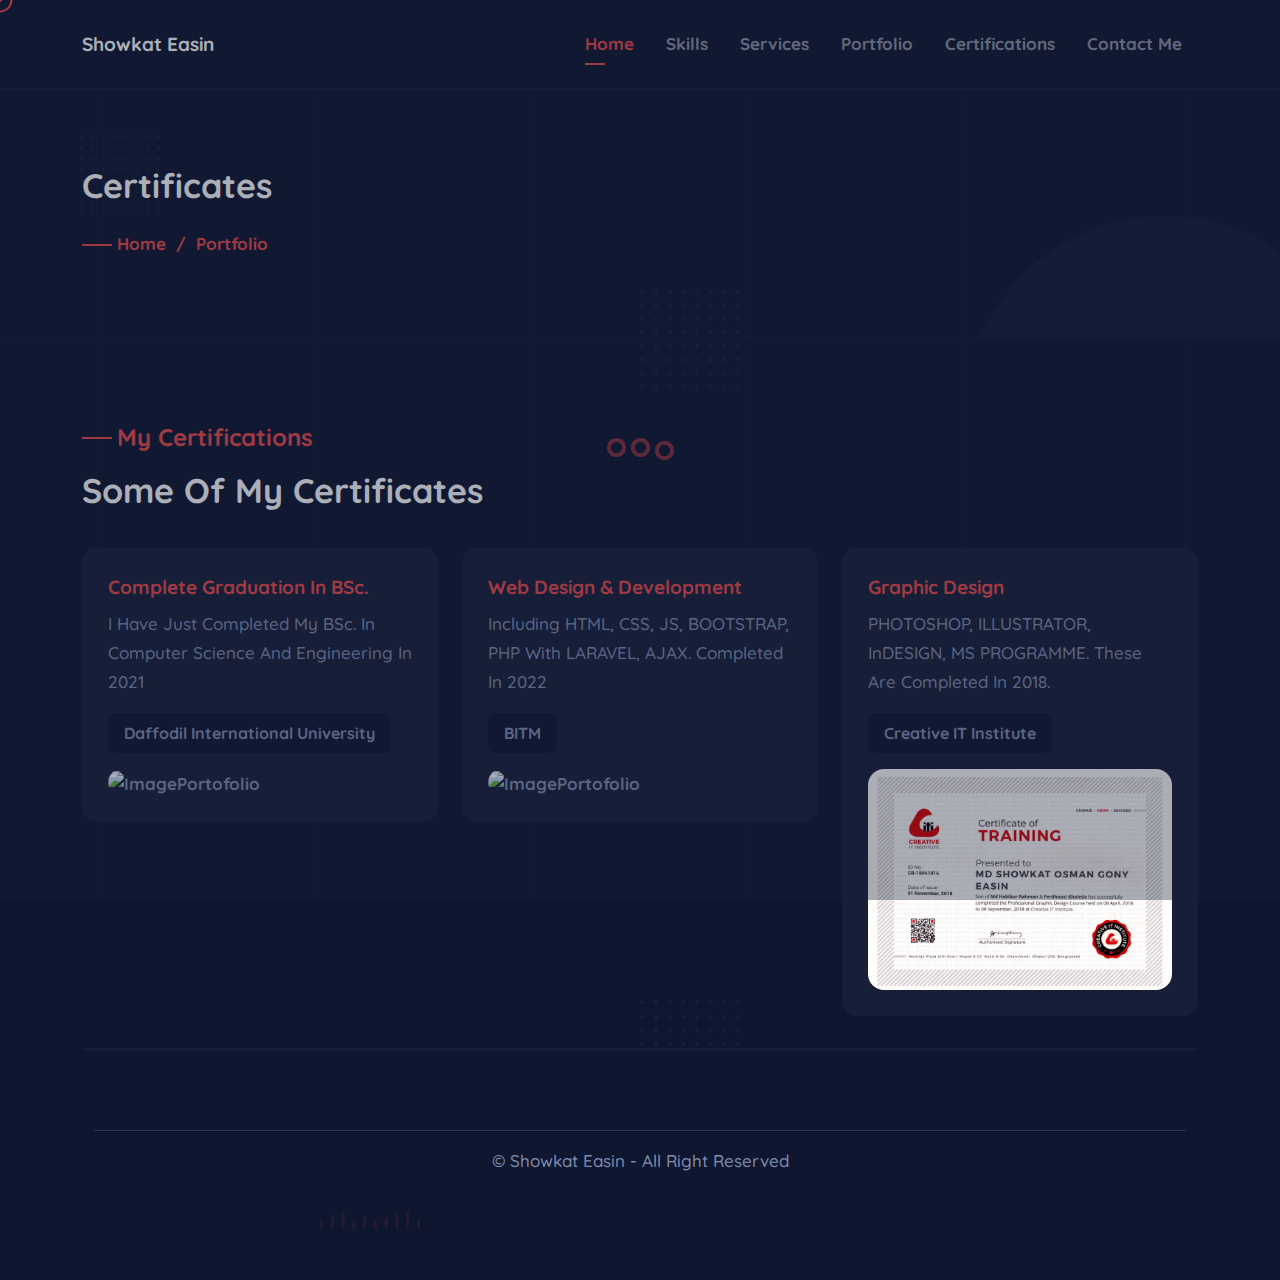
==== commit 05191cba: "Header" ====
--- a/certificate.html
+++ b/certificate.html
@@ -9,17 +9,16 @@
     <meta name="description" content="Personal Portfolio HTML Template" />
     <meta name="keywords" content="Personal, Portfolio, Website, creative, freelancer, modern, onepage, UI, ux" />
     <!-- favicon -->
-    <link rel="shortcut icon" href="assets/images/icon/favicon.png" type="image/x-icon">
+    <link rel="shortcut icon" href="assets/images/icon/favicon.png" type="image/x-icon" />
     <!-- stylesheet -->
     <link rel="stylesheet" href="assets/css/bootstrap.min.css" />
-
     <link rel="stylesheet" href="https://cdnjs.cloudflare.com/ajax/libs/font-awesome/6.1.1/css/all.min.css" />
     <link rel='stylesheet' href='https://cdn-uicons.flaticon.com/uicons-regular-rounded/css/uicons-regular-rounded.css'>
-
     <link rel="stylesheet" href="assets/css/swiper-bundle.min.css" />
+    <link rel="stylesheet" href="assets/css/fancybox.css" />
     <link rel="stylesheet" href="assets/scss/style.css" />
     <!-- title page -->
-    <title>PortKit - Personal Portfolio HTML Template</title>
+    <title>Showkat Easin</title>
 </head>
 
 <body>
@@ -158,7 +157,7 @@
             <div class="row">
             </div>
             <hr>
-            <p class="text-center">&copy; portKit - copy right all right reserved</p>
+            <p class="text-center">&copy; Showkat Easin - all right reserved</p>
         </div>
     </footer>
     <!-- end footer -->
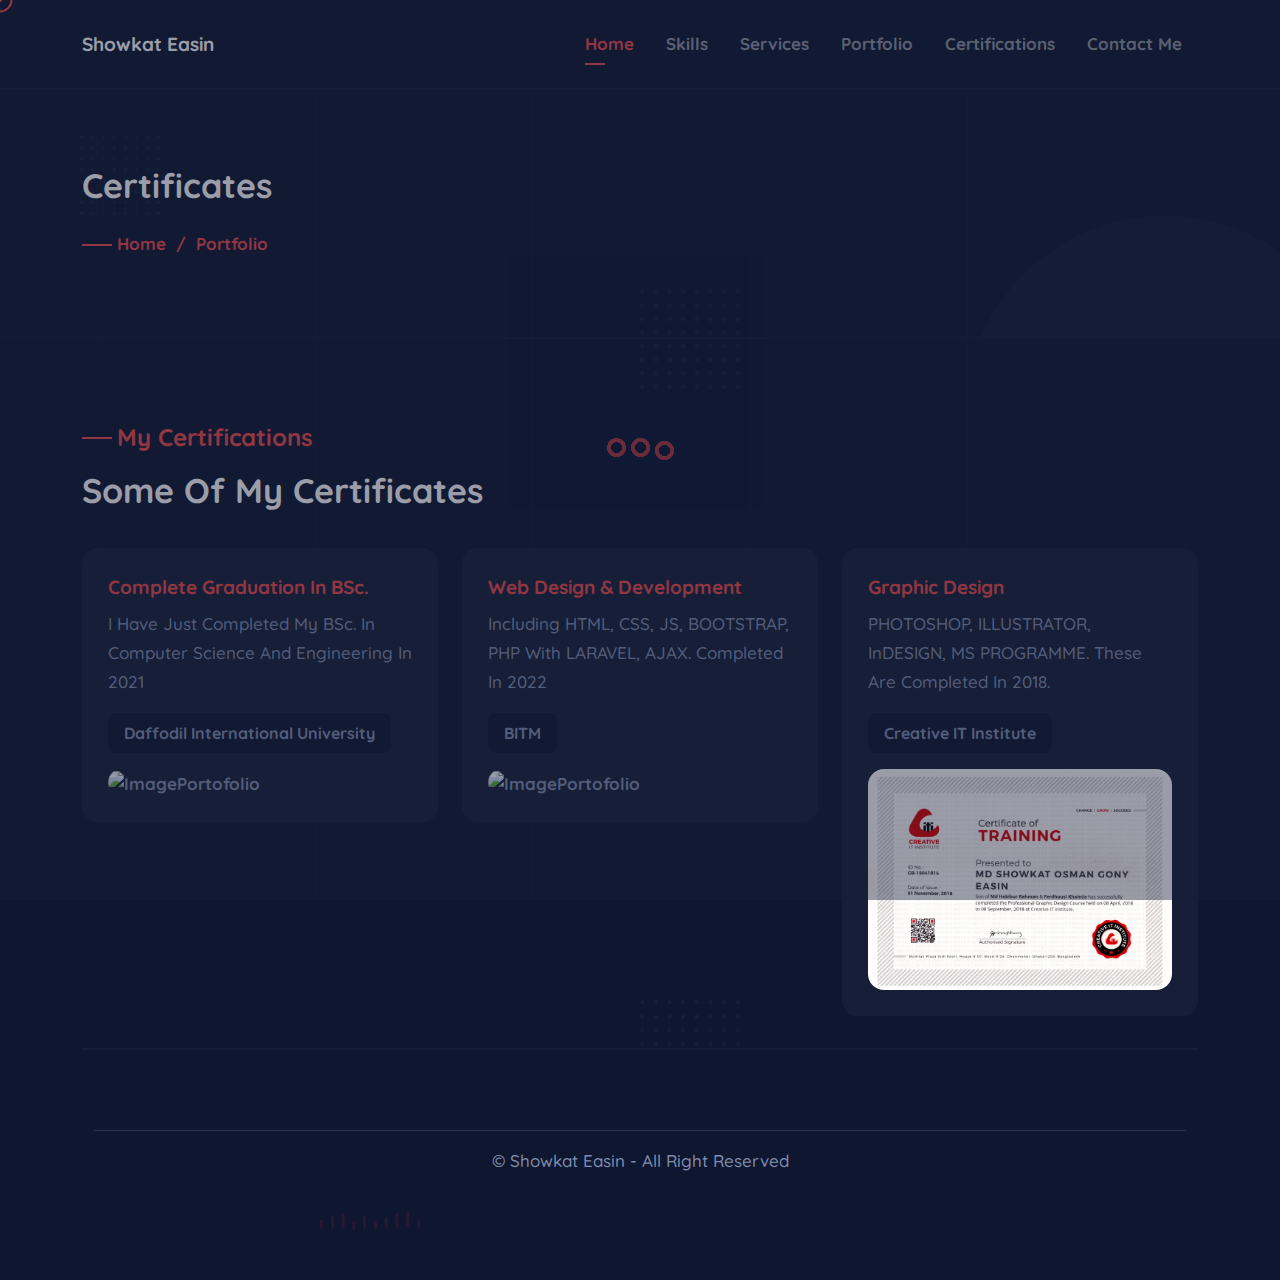
==== commit fbd38154: "Mastering" ====
--- a/certificate.html
+++ b/certificate.html
@@ -18,7 +18,7 @@
     <link rel="stylesheet" href="assets/css/fancybox.css" />
     <link rel="stylesheet" href="assets/scss/style.css" />
     <!-- title page -->
-    <title>Showkat Easin</title>
+    <title>Certifications</title>
 </head>
 
 <body>
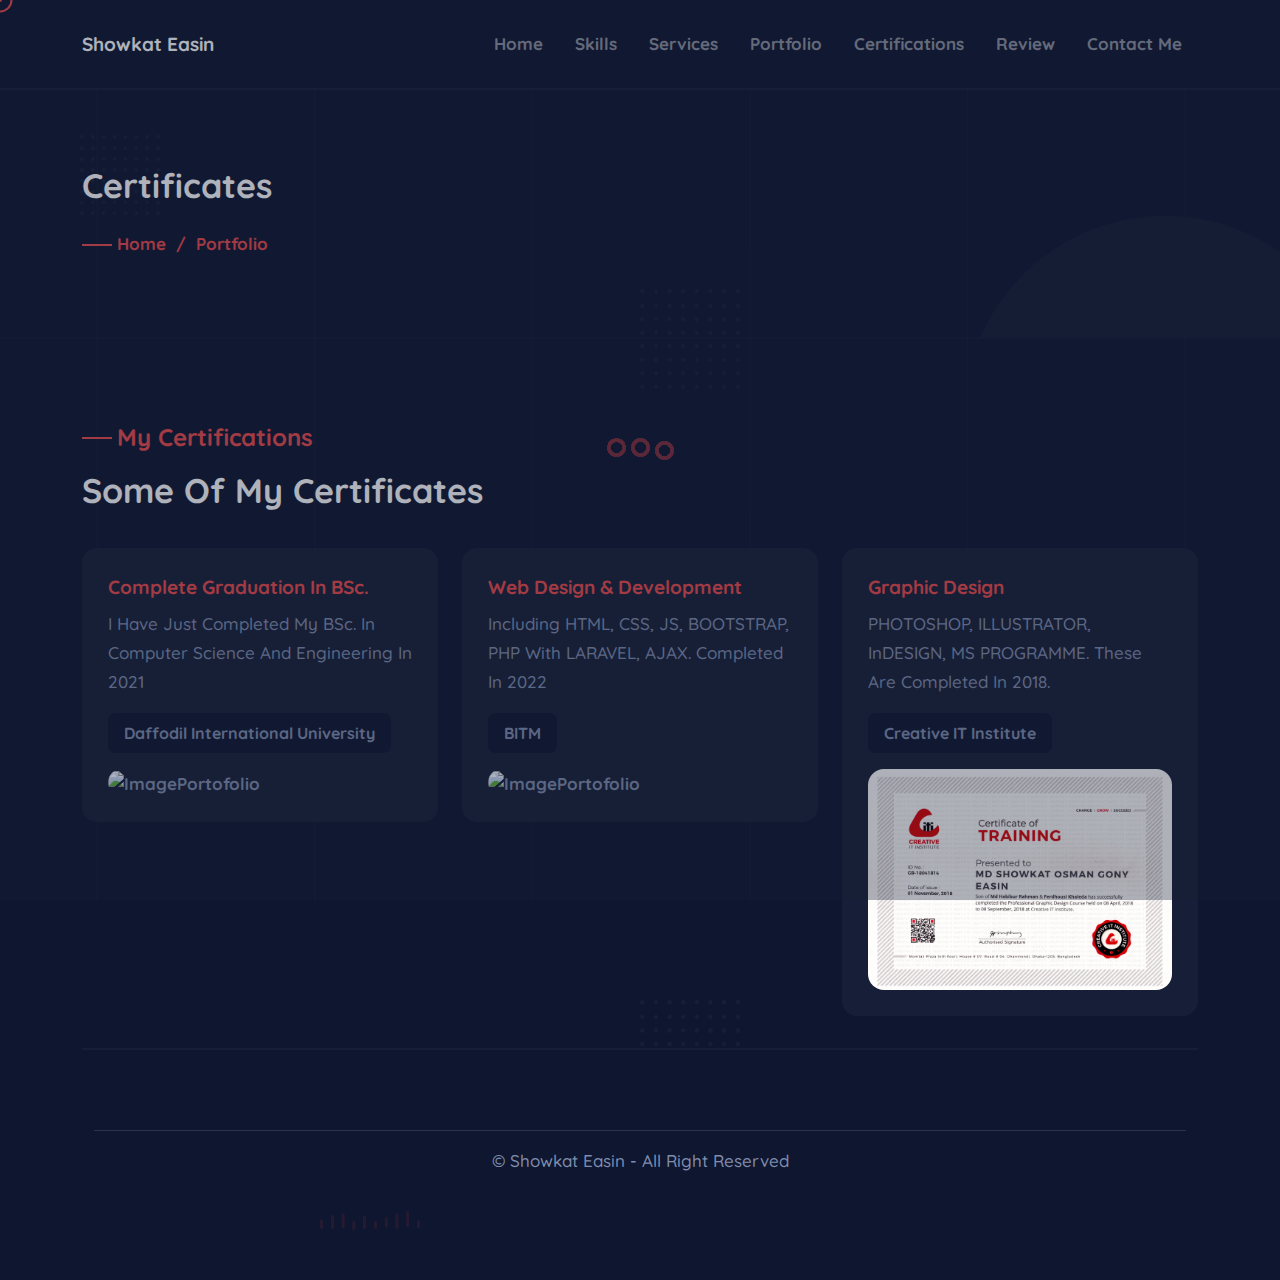
==== commit c9711334: "Comment" ====
--- a/certificate.html
+++ b/certificate.html
@@ -37,12 +37,12 @@
             <!-- .navbar-collapse -->
             <div class="collapse navbar-collapse" id="navbarContent">
                 <ul class="navbar-nav ms-auto">
-                    <li class="nav-item"><a class="nav-link active" aria-current="page" href="index.html">home</a></li>                    
-                    <!-- <li class="nav-item"><a class="nav-link" href="index.html#about-me" data-value="about-me">about me</a></li> -->
+                    <li class="nav-item"><a class="nav-link" href="index.html">Home</a></li>                    
                     <li class="nav-item"><a class="nav-link" href="skills.html">Skills</a></li>
                     <li class="nav-item"><a class="nav-link" href="services.html">services</a></li>
                     <li class="nav-item"><a class="nav-link" href="portfolio.html">portfolio</a></li>
                     <li class="nav-item"><a class="nav-link" href="certificate.html">Certifications</a></li>
+                    <li class="nav-item"><a class="nav-link" href="comment.html">Review</a></li>
                     <li class="nav-item"><a class="nav-link" href="contact-me.html">contact me</a></li>
                 </ul>
             </div>
@@ -65,7 +65,7 @@
                     <div class="breadcrumb">
                         <h2>Certificates</h2>
                         <ul class="d-flex">
-                            <li><a href="#">home</a></li>
+                            <li><a href="index.html">home</a></li>
                             <li>/</li>
                             <li>Portfolio</li>
                         </ul>
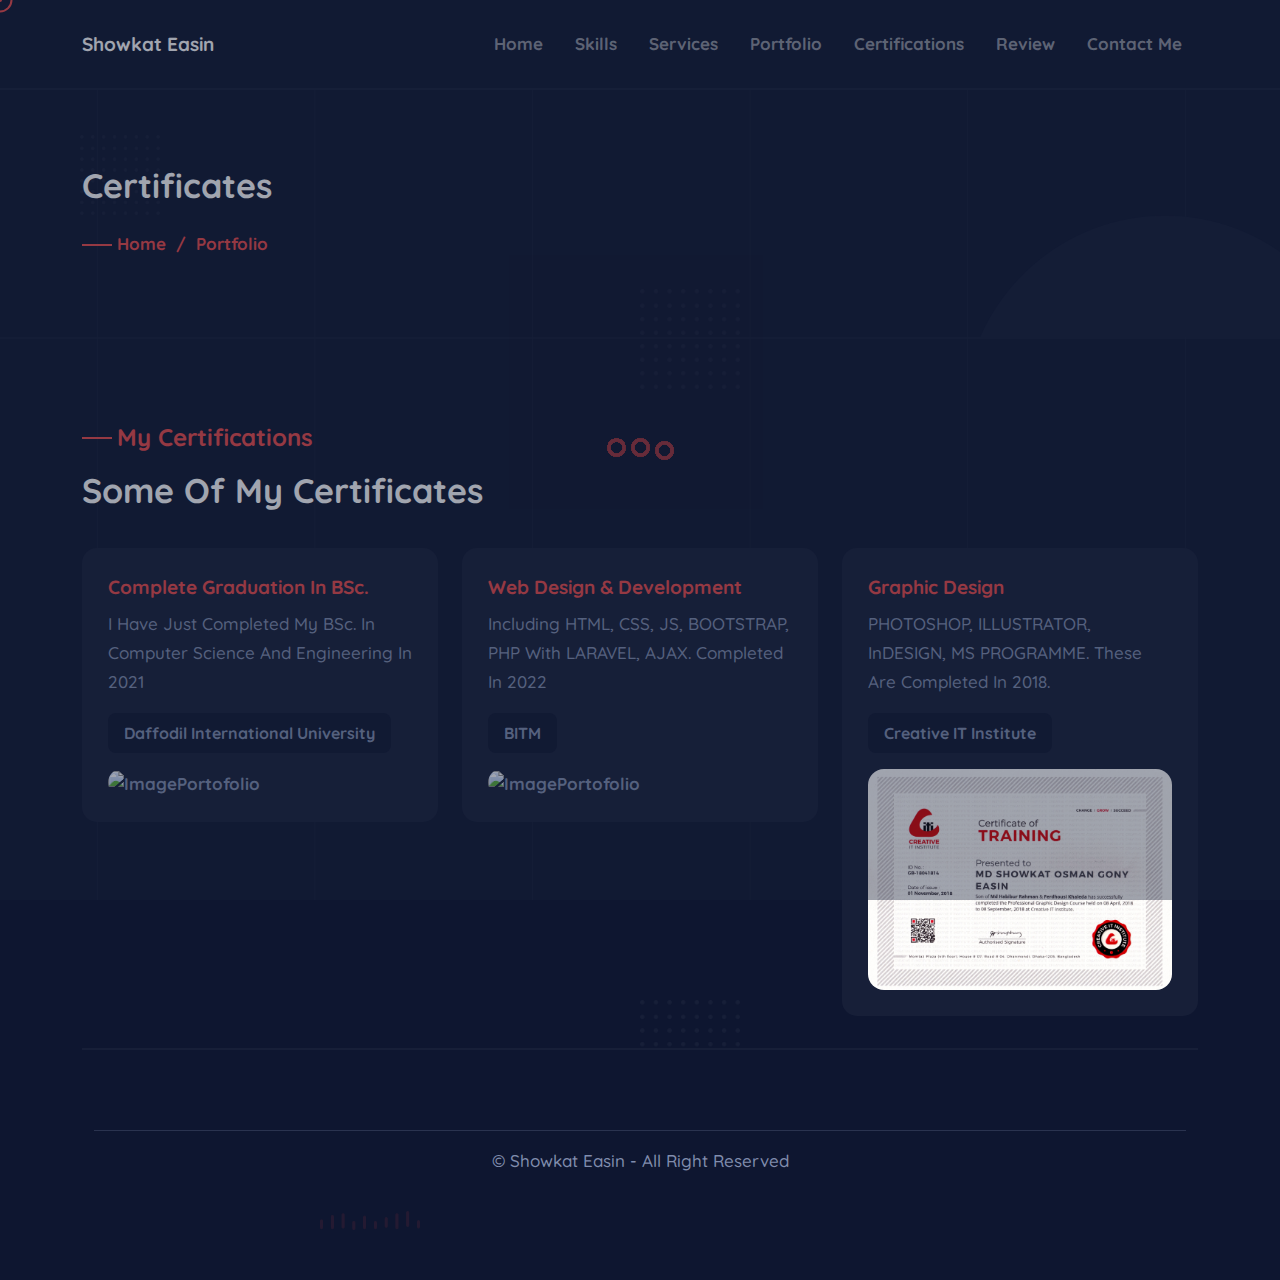
==== commit 9d6f1a4d: "Favicon" ====
--- a/certificate.html
+++ b/certificate.html
@@ -9,7 +9,7 @@
     <meta name="description" content="Personal Portfolio HTML Template" />
     <meta name="keywords" content="Personal, Portfolio, Website, creative, freelancer, modern, onepage, UI, ux" />
     <!-- favicon -->
-    <link rel="shortcut icon" href="assets/images/icon/favicon.png" type="image/x-icon" />
+    <link rel="shortcut icon" href="assets/images/icon/star.png" type="image/x-icon" />
     <!-- stylesheet -->
     <link rel="stylesheet" href="assets/css/bootstrap.min.css" />
     <link rel="stylesheet" href="https://cdnjs.cloudflare.com/ajax/libs/font-awesome/6.1.1/css/all.min.css" />
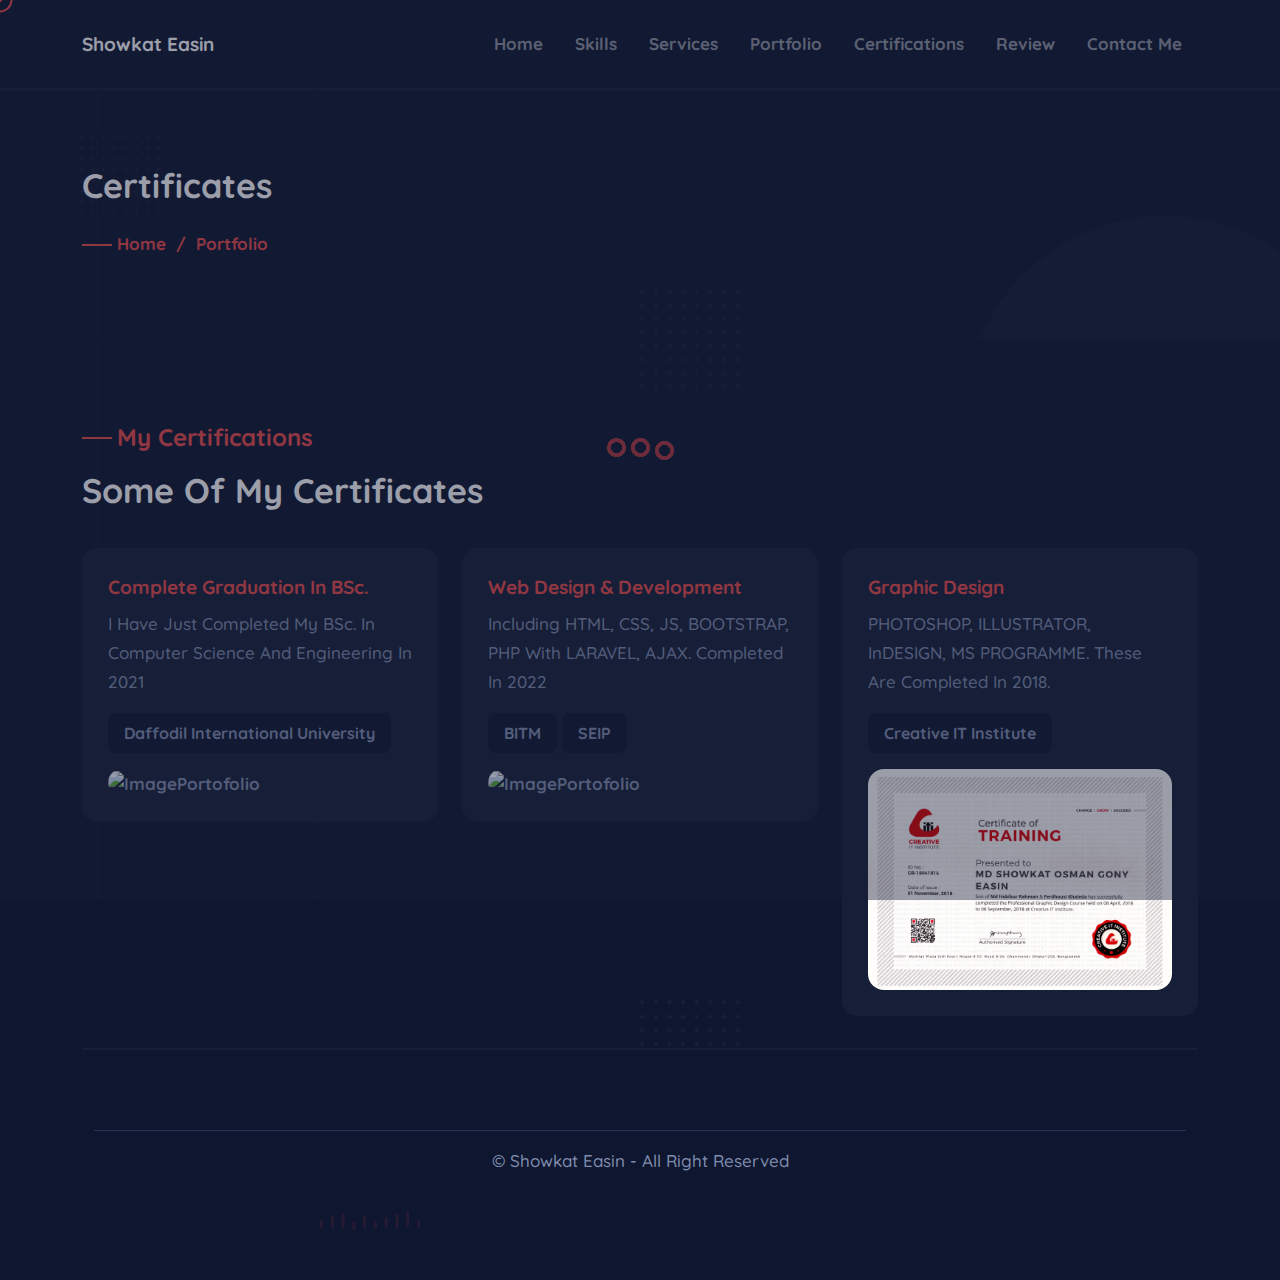
==== commit d3522338: "Certifications" ====
--- a/certificate.html
+++ b/certificate.html
@@ -122,6 +122,7 @@
                         </p>
                         <ul class="tag-link">
                             <li><a href="http://www.bitm.org.bd/">BITM</a></li>
+                            <li><a href="https://seip-fd.gov.bd/">SEIP</a></li>
                         </ul>
                         <div class="item-image">
                             <a class="link-image" href="#"><i class="fi fi-rr-arrow-small-right"></i></a>
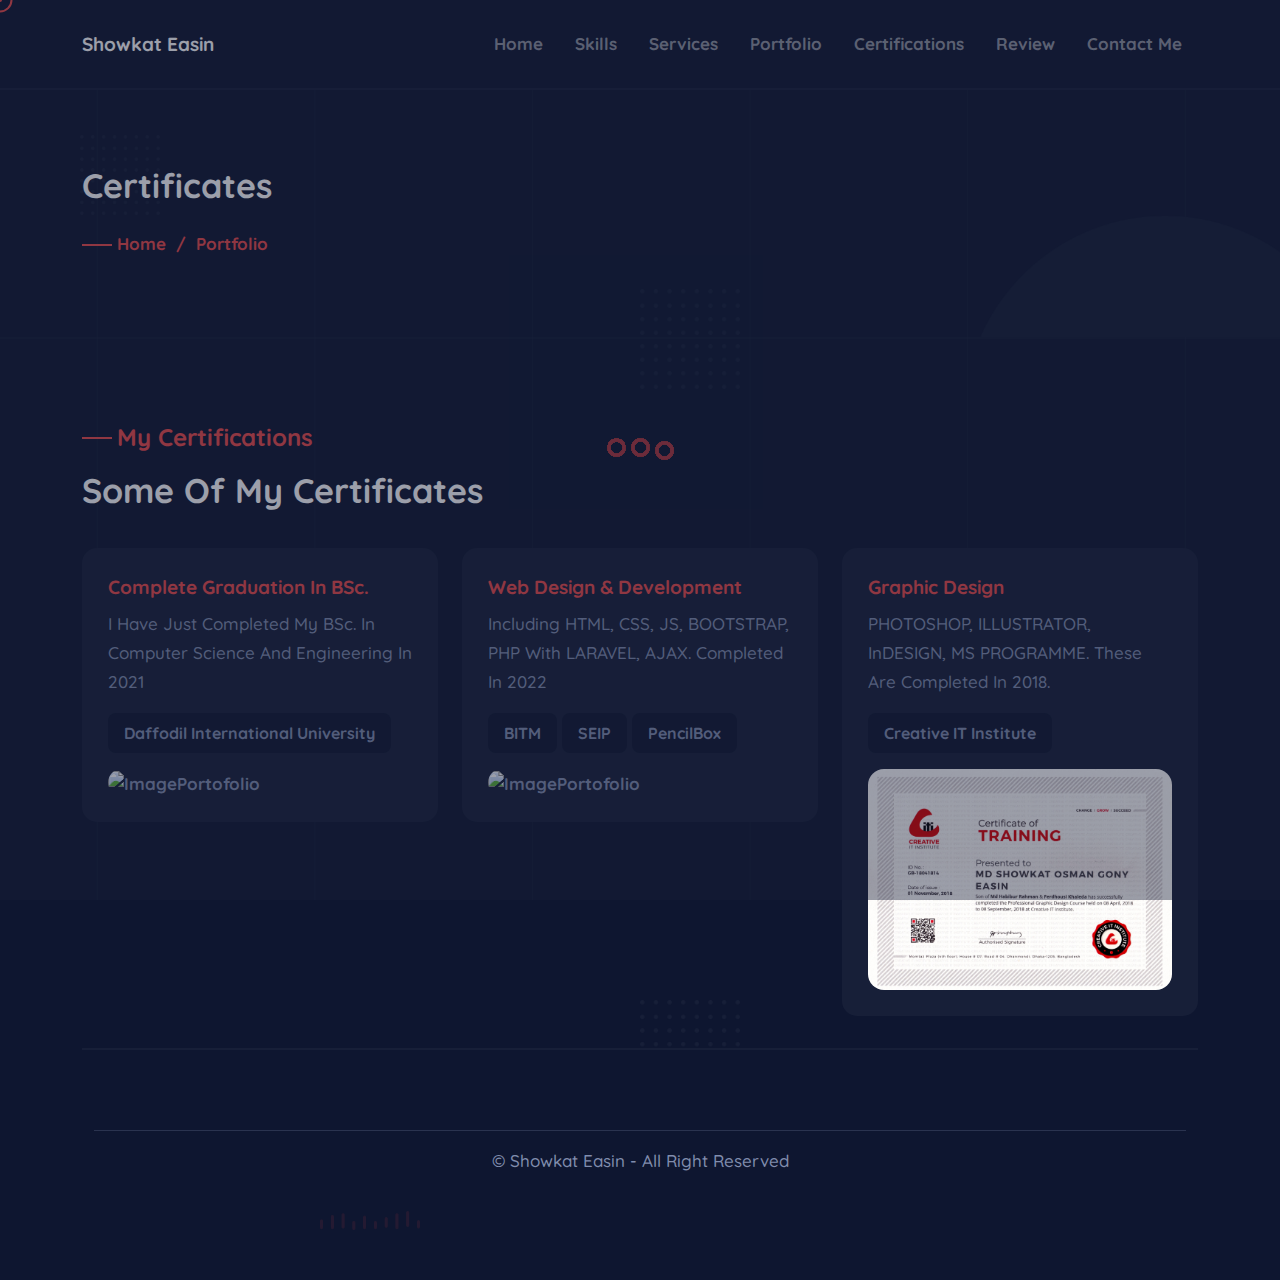
==== commit b22f8760: "Correction" ====
--- a/certificate.html
+++ b/certificate.html
@@ -123,6 +123,7 @@
                         <ul class="tag-link">
                             <li><a href="http://www.bitm.org.bd/">BITM</a></li>
                             <li><a href="https://seip-fd.gov.bd/">SEIP</a></li>
+                            <li><a href="https://pencilbox.edu.bd/">PencilBox</a></li>
                         </ul>
                         <div class="item-image">
                             <a class="link-image" href="#"><i class="fi fi-rr-arrow-small-right"></i></a>
